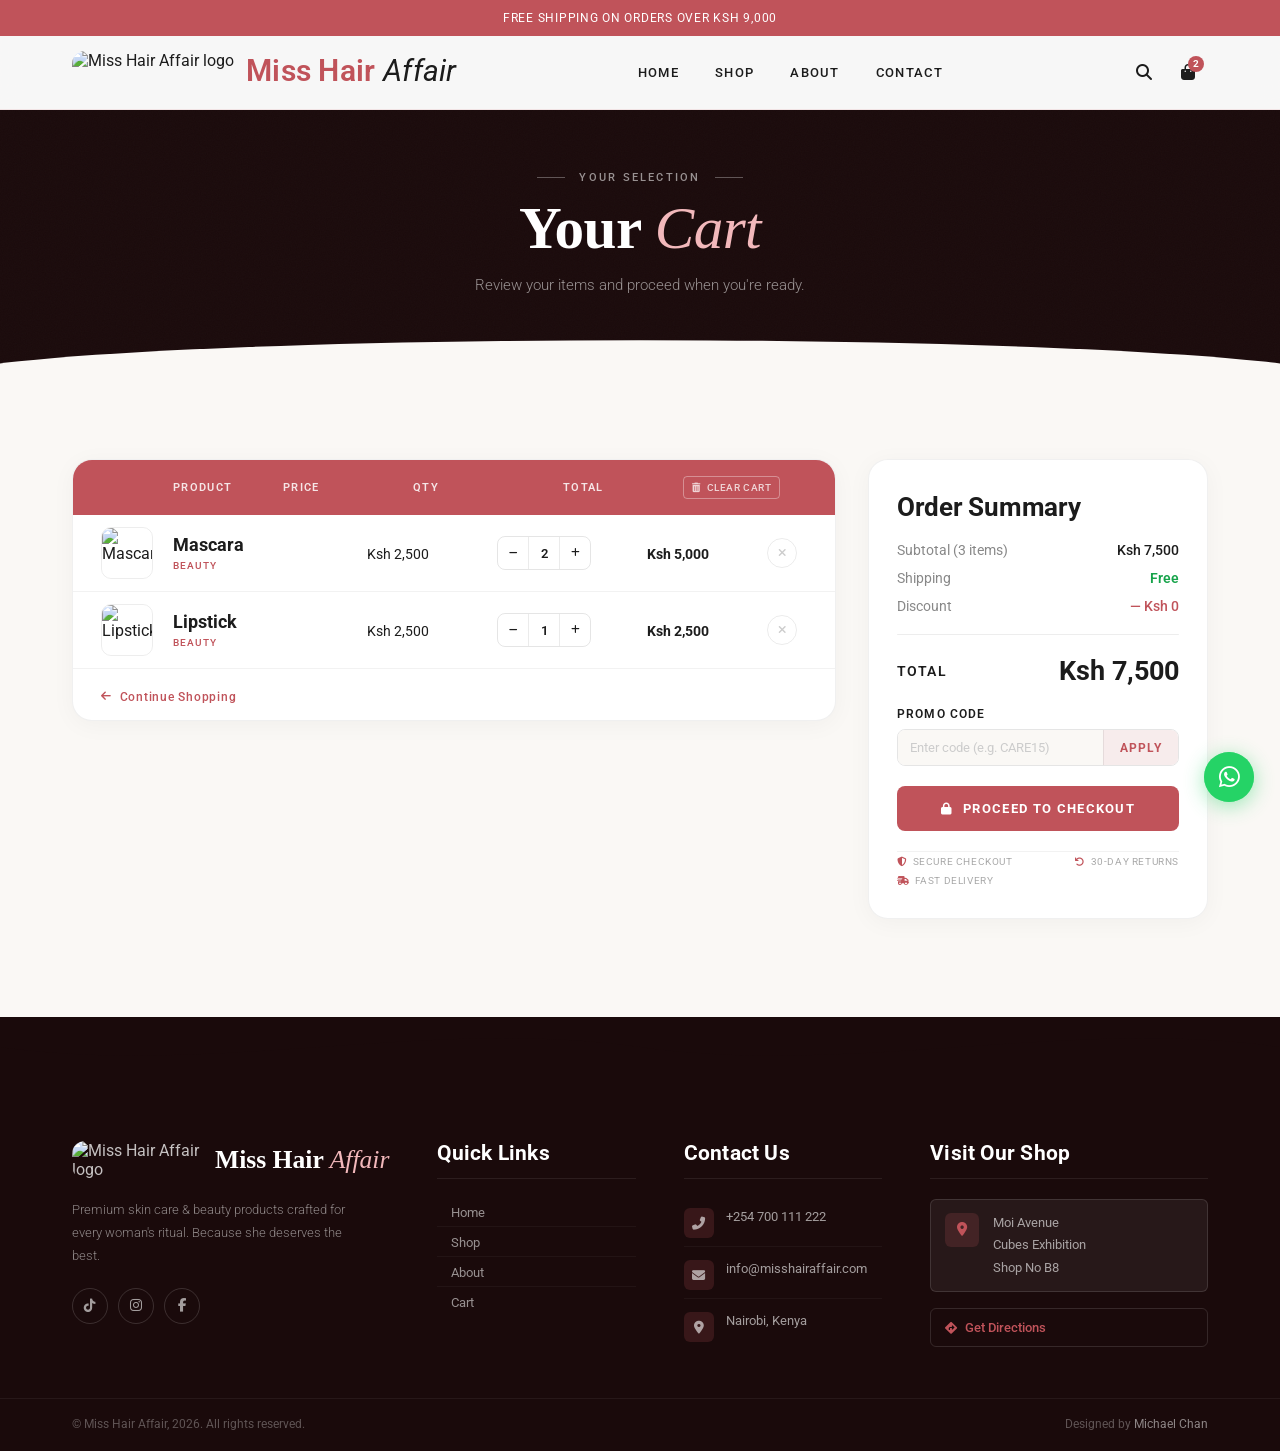
==== cart.html @ 87bad4d5 "Add files via upload" ====
<!DOCTYPE html>
<html lang = "en">
	<head>
		<title> Miss Hair Affair </title>

		<meta charset = "UTF-8" />
		<meta name = "author" content = "Michael Chan" /> <!--date of creation; Mon, May 18, 2026-->
		<meta name = "viewport" content = "width=device-width,initial-scale=1,shrink-to-fit=no" />

		<!--browser icon-->
		<link	rel = "icon" 
				href = 'data:image/svg+xml,<svg xmlns="http://www.w3.org/2000/svg" viewBox="0 0 100 100"><text y=".9em" font-size="90">👸</text></svg>' />

		<!--custom css-->
		<link rel = "stylesheet" href = "css/style.css" />

		<!--font awesome link-->
        <link rel = "stylesheet" href = "https://cdnjs.cloudflare.com/ajax/libs/font-awesome/6.7.2/css/all.min.css" />

		<!--google font, Roboto-->
		<link rel = "preconnect" href = "https://fonts.googleapis.com" />
		<link rel = "preconnect" href = "https://fonts.gstatic.com" crossorigin />
		<link href = "https://fonts.googleapis.com/css2?family=Roboto:ital,wght@0,100..900;1,100..900&display=swap" rel = "stylesheet" />
	</head>

	<body>

		<!--header-->
    	<section class = "header" id = "site-header">
    		<!--announcement bar-->
      		<div class = "header-announcement">
        		<p> Free shipping on orders over Ksh 9,000 </p>
      		</div>
      		

      		<div class = "container">
        		<header class = "header-inner">

        			<!--logo-->
		          	<a href = "index.html" class = "logo" aria-label = "Miss Hair Affair — Home">
		            	<img src = "images/logo.jpg" alt = "Miss Hair Affair logo" class = "logo-img" />
		            	<span class = "logo-wordmark"> Miss Hair <em> Affair </em> </span>
		          	</a>
		          	<!--logo end-->

		          	<!--primary nav-->
		          	<nav class = "nav" id = "main-nav" aria-label = "Main navigation">
		          		<button class = "nav-close" id = "nav-close" aria-label = "Close menu">
							<i class = "fas fa-times"></i>
						</button>

		            	<a href = "index.html" class = "nav-link"> Home </a>
		            	<a href = "shop.html" class = "nav-link"> Shop </a>
		            	<a href = "about.html" class = "nav-link"> About </a>
		            	<a href = "contact.html" class = "nav-link"> Contact </a>
		          	</nav>
		          	<!--primary nav end-->

		          	<!--actions-->
		          	<div class = "header-actions">
		            	<!--search toggle-->
		            	<button	class = "icon-btn search-toggle" 
		            			id = "search-toggle" 
		            			aria-label = "Open search" 
		            			aria-expanded = "false">
		              			<i class = "fas fa-search" id = "search-icon"></i>
		            	</button>

		            	<!--cart count-->
			            <a 	href = "cart.html" 
			            	class = "icon-btn cart-btn" 
			            	aria-label = "Shopping cart, 2 items">
			              	<i class = "fas fa-shopping-bag"></i>
			              	<span class = "cart-badge" aria-hidden = "true"> 2 </span>
			            </a>

			            <!--hamburger (mobile)-->
			            <button		class = "hamburger" 
			            			id = "hamburger" 
			            			aria-label = "Open menu" 
			            			aria-expanded = "false" 
			            			aria-controls = "main-nav">
			              		<span class = "hamburger-bar"></span>
			              		<span class = "hamburger-bar"></span>
			              		<span class = "hamburger-bar"></span>
			            </button>
		          	</div>
		          	<!--actions end-->

        		</header>
        	</div>

        	<!--search bar — slides down under the header bar-->
	      	<div class = "search-bar" id = "search-bar" aria-hidden = "true">
	        	<div class = "container">
	          		<div class = "search-bar--inner">
	            		<i class = "fas fa-search search-bar--icon"></i>
	            		
	            		<input	type = "search"
	              				id = "search-input"
	              				class = "search-bar--input"
	              				placeholder = "Search for products . . ."
	              				autocomplete = "off"
	              				aria-label = "Search products" />
	            		
	            		<button class = "search-bar--close" id = "search-close" aria-label = "Close search">
	              			<i class = "fas fa-times"></i>
	            		</button>
	          		</div>
	        	</div>
	      	</div>

      	</section>
      	<!--header end-->

      	<!--overlay for mobile nav-->
    	<div class = "nav-overlay" id = "nav-overlay" aria-hidden = "true"></div>

    	<!--cart-->
		<section class = "cart" aria-label = "Shopping cart">

			<!--hero band (mirrors contact and about pages)-->
		  	<div class = "cart-hero">
			    <div class = "cart-hero-bg" aria-hidden = "true"></div>
			    
			    <div class = "container">
			      	<div class = "cart-hero-inner">
			        	<p class = "cart-hero-eyebrow">
			          		<span class = "cart-hero-dash"></span>
			          		Your Selection
			          		<span class = "cart-hero-dash"></span>
			        	</p>
			        	<h1 class = "cart-hero-headline"> Your <em> Cart </em> </h1>
			        	<p class = "cart-hero-sub"> Review your items and proceed when you're ready. </p>
			      	</div>
			    </div>
		  	</div>

		  	<!--main-->
		  	<div class = "container">
			    <div class = "cart-inner">

			    	<!--cart table-->
			      	<div class = "cart-table-wrap">

				        <!--table header row-->
				        <div class = "cart-table-head" role = "row" aria-label = "Cart column headers">
				          	<span class = "cart-col cart-col--img" aria-hidden = "true"></span>
				          	<span class = "cart-col cart-col--item"> Product </span>
				          	<span class = "cart-col cart-col--price"> Price </span>
				          	<span class = "cart-col cart-col--qty"> Qty </span>
				          	<span class = "cart-col cart-col--total"> Total </span>
				          	<span class = "cart-col cart-col--action">
				            	<button class = "cart-clear-btn" aria-label = "Clear entire cart">
				              		<i class = "fas fa-trash-alt"></i>
				              		Clear Cart
				            	</button>
				          	</span>
				        </div>

			        	<!--cart items-->
			        	<ul class = "cart-list" aria-label = "Cart items">

				          	<!--Item 1-->
				          	<li class = "cart-item" role = "row">
					            <div class = "cart-col cart-col--img">
					              	<div class = "cart-item-img-wrap">
					                	<img src = "images/beauty/mascara.jpg" alt = "Mascara" class = "cart-item-img" />
					              	</div>
					            </div>

					            <div class = "cart-col cart-col--item">
					              	<span class = "cart-item-name"> Mascara </span>
					              	<span class = "cart-item-cat"> Beauty </span>
					            </div>

				            	<div class = "cart-col cart-col--price" data-label = "Price">
				              		<span> Ksh 2,500 </span>
				            	</div>
				            
					            <div class = "cart-col cart-col--qty" data-label = "Qty">
					              	<div class = "cart-qty-control" aria-label = "Quantity for Mascara">
					                	<button class = "cart-qty-btn" aria-label = "Decrease quantity">
					                  		<i class = "fas fa-minus"></i>
					                	</button>

					                	<input	type = "number"
					                  			class = "cart-qty-input"
					                  			value = "2"
					                  			min = "1"
					                  			aria-label = "Quantity"
					                  			readonly />

					                	<button class = "cart-qty-btn" aria-label = "Increase quantity">
					                  		<i class = "fas fa-plus"></i>
					                	</button>
					              	</div>
					            </div>

					            <div class = "cart-col cart-col--total" data-label = "Total">
					              	<strong> Ksh 5,000 </strong>
					            </div>
				            
					            <div class = "cart-col cart-col--action">
					              	<button class = "cart-remove-btn" aria-label ="Remove Mascara from cart">
					                	<i class = "fas fa-times"></i>
					              	</button>
					            </div>
				          	</li>

				          	<!--Item 2-->
				          	<li class = "cart-item" role = "row">
					            <div class = "cart-col cart-col--img">
					              	<div class = "cart-item-img-wrap">
					                	<img src = "images/beauty/lipstick.png" alt = "Lipstick" class = "cart-item-img" />
					              	</div>
					            </div>

					            <div class = "cart-col cart-col--item">
					              	<span class = "cart-item-name"> Lipstick </span>
					              	<span class = "cart-item-cat"> Beauty </span>
					            </div>

					            <div class = "cart-col cart-col--price" data-label = "Price">
					              	<span> Ksh 2,500 </span>
					            </div>

					            <div class = "cart-col cart-col--qty" data-label = "Qty">
					              	<div class = "cart-qty-control" aria-label = "Quantity for Lipstick">
					                	<button class = "cart-qty-btn" aria-label = "Decrease quantity">
					                  		<i class = "fas fa-minus"></i>
					                	</button>
					                
					                	<input	type = "number"
					                  			class = "cart-qty-input"
					                  			value = "1"
					                  			min = "1"
					                  			aria-label = "Quantity"
					                  			readonly />

						                <button class = "cart-qty-btn" aria-label = "Increase quantity">
						                  	<i class = "fas fa-plus"></i>
						                </button>
					              	</div>
					            </div>

					            <div class = "cart-col cart-col--total" data-label = "Total">
					              	<strong> Ksh 2,500 </strong>
					            </div>

					            <div class = "cart-col cart-col--action">
					              	<button class = "cart-remove-btn" aria-label = "Remove Lipstick from cart">
					                	<i class = "fas fa-times"></i>
					              	</button>
					            </div>
				          	</li>

			        	</ul>

				        <!--continue shopping-->
				        <div class = "cart-continue">
				          	<a href = "shop.html" class = "cart-continue-link">
				            	<i class = "fas fa-arrow-left"></i>
				            	Continue Shopping
				          	</a>
				        </div>

			      	</div>
			      	<!--cart table end-->

			      	<!--order summary-->
			      	<aside class = "cart-summary" aria-label = "Order summary">

				        <h2 class = "cart-summary-title"> Order Summary </h2>

				        <div class = "cart-summary-rows">
				          	<div class = "cart-summary-row">
				            	<span> Subtotal (3 items) </span>
				            	<span> Ksh 7,500 </span>
				          	</div>
				          
				          	<div class = "cart-summary-row">
				            	<span> Shipping </span>
				            	<span class = "cart-summary-free"> Free </span>
				          	</div>
				          
				          	<div class = "cart-summary-row">
				            	<span> Discount </span>
				            	<span class = "cart-summary-discount"> — Ksh 0 </span>
				          	</div>
				        </div>

				        <div class = "cart-summary-divider" aria-hidden = "true"></div>

				        <div class = "cart-summary-total">
				          	<span> Total </span>
				          	<strong> Ksh 7,500 </strong>
				        </div>

				        <!--promo code-->
				        <div class = "cart-promo">
				          	<label for = "promo-code" class = "cart-promo-label"> Promo Code </label>
				          	<div class = "cart-promo-input-wrap">
					            <input	type = "text"
					              		id = "promo-code"
					              		class = "cart-promo-input"
					              		placeholder = "Enter code (e.g. CARE15)" />
					            <button class = "cart-promo-btn" aria-label = "Apply promo code"> Apply </button>
				          	</div>
				        </div>

				        <a href = "checkout.html" class = "cart-checkout-btn">
				          	<i class = "fas fa-lock"></i>
				          	Proceed to Checkout
				        </a>

				        <!--trust signals-->
				        <div class = "cart-trust">
				          	<span> <i class = "fas fa-shield-alt"></i> Secure Checkout </span>
				          	<span> <i class = "fas fa-undo"></i> 30-Day Returns </span>
				          	<span> <i class = "fas fa-shipping-fast"></i> Fast Delivery </span>
				        </div>

			      	</aside>
			      	<!--order summary end-->

			    </div>
			</div>
			<!--main end-->

		</section>
		<!--cart end-->

    	<!--footer-->
		<footer class = "footer" aria-label = "Site footer">

			<!--top wave divider-->
		  	<div class = "footer-wave" aria-hidden = "true">
		    	<svg 	viewBox = "0 0 1440 60" 
		    			preserveAspectRatio = "none" 
		    			xmlns = "http://www.w3.org/2000/svg">
		      		<path d = "M0,30 C240,60 480,0 720,30 C960,60 1200,0 1440,30 L1440,60 L0,60 Z" fill = "#1a0a0b" />
		    	</svg>
		  	</div>

		  	<!--footer main-->
		  	<div class = "footer-main">
		    	<div class = "container">
		      		<div class = "footer-grid">

		      			<!--column 1: brand-->
				        <div class = "footer-col footer-col--brand">
				          	<a href = "index.html" class = "footer-logo" aria-label = "Miss Hair Affair — Home">
				            	<img src = "images/logo.jpg" alt = "Miss Hair Affair logo" class = "footer-logo-img" />
				            	<span class = "footer-logo-wordmark"> Miss Hair <em> Affair </em> </span>
				          	</a>

				          	<p class = "footer-brand-desc">
				            	Premium skin care &amp; beauty products crafted for every woman's ritual. Because she deserves the best.
				          	</p>

				          	<!--social icons-->
				          	<div class = "footer-socials" aria-label = "Social media links">
				            	<a href = "" class = "footer-social-btn" aria-label = "TikTok">
				              		<i class = "fab fa-tiktok"></i>
				            	</a>
				            	<a href = "" class = "footer-social-btn" aria-label = "Instagram">
				              		<i class = "fab fa-instagram"></i>
				            	</a>
				            	<a href = "" class = "footer-social-btn" aria-label = "Facebook">
				              		<i class = "fab fa-facebook-f"></i>
				            	</a>
				          	</div>
				        </div>

				        <!--column 2: quick links-->
				        <div class = "footer-col">
				          	<h3 class = "footer-col-title"> Quick Links </h3>
				          
				          	<nav class = "footer-links" aria-label = "Footer navigation">
					            <a href = "index.html" class = "footer-link">
					              	<i class = "fas fa-chevron-right"></i> Home
					            </a>
					            <a href = "shop.html" class = "footer-link">
					              	<i class = "fas fa-chevron-right"></i> Shop
					            </a>
					            <a href = "about.html" class = "footer-link">
					              	<i class = "fas fa-chevron-right"></i> About
					            </a>
					            <a href = "cart.html" class = "footer-link">
					              	<i class = "fas fa-chevron-right"></i> Cart
					            </a>
				          	</nav>
				        </div>

				        <!--column 3: contact-->
				        <div class = "footer-col">
				          	<h3 class = "footer-col-title"> Contact Us </h3>
				          
				          	<ul class = "footer-contact" aria-label = "Contact details">
				            	<li class = "footer-contact-item">
				              		<span class = "footer-contact-icon" aria-hidden = "true">
				                		<i class = "fas fa-phone-alt"></i>
				              		</span>
				              		<a href = "tel:+254700111222"> +254 700 111 222 </a>
				            	</li>

				            	<li class = "footer-contact-item">
				              		<span class = "footer-contact-icon" aria-hidden = "true">
				                		<i class = "fas fa-envelope"></i>
				              		</span>
				              		<a href = "mailto:info@misshairaffair.com"> info@misshairaffair.com </a>
				            	</li>

				            	<li class = "footer-contact-item">
				              		<span class = "footer-contact-icon" aria-hidden = "true">
				                		<i class = "fas fa-map-marker-alt"></i>
				              		</span>
				              		<span> Nairobi, Kenya </span>
				            	</li>
				          	</ul>
				        </div>

				        <!--column 4: visit our shop-->
						<div class = "footer-col">
						  	<h3 class = "footer-col-title"> Visit Our Shop </h3>

						  	<div class = "footer-location">
						    	<span class = "footer-location-icon" aria-hidden = "true">
						      		<i class = "fas fa-map-marker-alt"></i>
						    	</span>

						    	<address class = "footer-location-address">
						      		Moi Avenue<br />
						      		Cubes Exhibition<br />
						      		Shop No B8
						    	</address>
						  	</div>

						  	<a	href = "https://maps.google.com/?q=Cubes+Exhibition+Moi+Avenue+Nairobi"
						    	class = "footer-location-link"
						    	target = "_blank"
						    	rel = "noopener noreferrer">
						    	<i class = "fas fa-directions"></i> Get Directions
						  	</a>
						</div>

		      		</div>
		      	</div>
		    </div>
		    <!--footer main end-->

		    <!--bottom bar-->
		  	<div class = "footer-bottom">
			    <div class = "container">
			      	<div class = "footer-bottom-inner">
			        	<p class = "footer-copy">
			          		&copy; Miss Hair Affair, <span id = "year"></span>. All rights reserved.
			        	</p>
			        	
			        	<p class = "footer-designer">
			          		Designed by <a href = ""> Michael Chan </a>
			        	</p>
			      	</div>
			    </div>
		  	</div>

		</footer>
		<!--footer end-->

		<!--whatsapp chat-->
		<a	href = "https://wa.me/254700111222"
			class = "whatsapp-btn"
			id = "whatsappBtn"
			target = "_blank"
			rel = "noopener noreferrer"
			aria-label = "Chat with us on WhatsApp"
			title = "Chat on WhatsApp">
			<i class = "fab fa-whatsapp"></i>
		</a>

		<!--back to top-->
		<button class = "back-to-top" id = "backToTop" aria-label = "Back to top" title = "Back to top">
		  	<i class = "fas fa-chevron-up"></i>
		  	<svg 	class = "back-to-top-ring" 
		  			viewBox = "0 0 44 44" 
		  			aria-hidden="true">
		    		<circle cx = "22" cy = "22" r = "20" />
		  	</svg>
		</button>

		<!--javascript-->
		<script src = "js/script.js"></script>
		<!--javascript end-->

	</body>
</html>
---- css/style.css ----
/*

Theme: Miss Hair Affair;
Author: Michael Chan;
Date of Creation: Mon, May 18, 2026;

*/

/* all pages */

:root
{
	/* brand colors */
    --clr-rose:        #C0535A;      /* primary accent */
	--clr-rose-deep:   #8B2E34;      /* hover / dark variant */
	--clr-rose-blush:  #F7ECEC;      /* soft tint */
	--clr-cream:       #FAF8F5;      /* page background */
	--clr-dark:        #1C1C1C;      /* primary text */
	--clr-mid:         #6B6B6B;      /* secondary text */
	--clr-white:       #FFFFFF;

	/* header */
	--header-announcement-h: 36px;
	--header-bar-h:           72px;
	--header-total-h:         calc(var(--header-announcement-h) + var(--header-bar-h));

	/* layout */
	--container-max:   1200px;
	--radius:          6px;

	/* typography */
	--font-body:    "Roboto", system-ui, sans-serif;

	/* transitions */
	--ease: cubic-bezier(.4, 0, .2, 1);
}

*, *::before, *::after 
{
  	margin: 0;
  	padding: 0;
  	box-sizing: border-box;
}

html 
{
	scroll-behavior: smooth;
  	font-size: 16px;
}

body 
{
  	font-family: var(--font-body);
  	background: var(--clr-cream);
  	color: var(--clr-dark);
  	-webkit-font-smoothing: antialiased;
  	min-height: 100vh;
}

body.no-scroll 
{ 
	overflow: hidden; 
}

a 
{ 
	text-decoration: none; 
	color: inherit; 
}

button 
{ 
	background: none; 
	border: none; 
	cursor: pointer; 
}

img 
{ 
	display: block; 
	max-width: 100%; 
}

.container 
{
  	max-width: var(--container-max);
  	margin: 0 auto;
  	padding: 0 32px;
  	width: 100%;
}

p
{
    max-width: 1000px;
    text-align: left;
    margin: 10px auto;
    line-height: 1.7;
}

/* all pages end */

/* announcement bar */

.header-announcement 
{
  	background: var(--clr-rose);
  	color: var(--clr-white);
  	height: var(--header-announcement-h);
  	display: flex;
  	align-items: center;
  	justify-content: center;
  	overflow: hidden;
  	transition: height .35s var(--ease), opacity .35s var(--ease);
}

.header-announcement p 
{
  	font-family: var(--font-body);
  	font-size: .78rem;
  	font-weight: 400;
  	letter-spacing: .06em;
  	text-transform: uppercase;
  	text-align: center;
  	margin: 0;
  	max-width: 100%;
  	line-height: 1;
}

.header-announcement strong 
{
  	font-weight: 600;
  	letter-spacing: .08em;
}

/* announcement bar end */

/* header */

.header 
{
  	position: fixed;
  	top: 0;
  	left: 0;
  	width: 100%;
  	z-index: 100;
  	background: rgba(255, 255, 255, .97);
  	backdrop-filter: blur(12px);
  	-webkit-backdrop-filter: blur(12px);
  	border-bottom: 1px solid rgba(192, 83, 90, .12);
  	transition: box-shadow .35s var(--ease), background .35s var(--ease);
}

/* scrolled state — shrink announcement bar, deepen shadow */
.header--scrolled .header-announcement 
{
  	height: 0;
  	opacity: 0;
  	pointer-events: none;
}

.header--scrolled 
{
  	box-shadow: 0 4px 32px rgba(0, 0, 0, .08);
  	background: rgba(255, 255, 255, .98);
}

/* header inner */
.header-inner 
{
  	display: flex;
  	align-items: center;
  	justify-content: space-between;
  	height: var(--header-bar-h);
  	gap: 24px;
}

/* logo */
.logo 
{
  	display: flex;
  	align-items: center;
  	gap: 12px;
  	flex-shrink: 0;
  	transition: opacity .2s;
}

.logo:hover 
{ 
	opacity: .82; 
}

.logo-img 
{
  	height: 42px;
  	width: auto;
  	object-fit: contain;
  	border-radius: 13px;
}

.logo-wordmark 
{
  	font-size: 1.85rem;
  	font-weight: 600;
  	color: var(--clr-rose);
  	letter-spacing: .01em;
  	line-height: 1;
  	white-space: nowrap;
}

.logo-wordmark em 
{
  	font-style: italic;
  	font-weight: 400;
  	color: var(--clr-dark);
}

/* primary nav */
.nav 
{
  	display: flex;
  	align-items: center;
  	gap: 8px;
}

.nav-link 
{
  	font-family: var(--font-body);
  	font-size: .82rem;
  	font-weight: 500;
  	letter-spacing: .1em;
  	text-transform: uppercase;
  	color: var(--clr-dark);
  	padding: 6px 14px;
  	border-radius: var(--radius);
  	position: relative;
  	transition: color .2s var(--ease), background .2s var(--ease);
}

/* animated underline */
.nav-link::after 
{
  	content: "";
  	position: absolute;
  	bottom: 2px;
  	left: 14px;
  	right: 14px;
  	height: 1.5px;
  	background: var(--clr-rose);
  	transform: scaleX(0);
  	transform-origin: left;
  	transition: transform .25s var(--ease);
}

.nav-link:hover 
{
  	color: var(--clr-rose);
}

.nav-link:hover::after 
{
  	transform: scaleX(1);
}

.nav-close
{
    display: none;
}

.nav-link.is-active 
{
    color: var(--clr-rose);
}

.nav-link.is-active::after 
{
    transform: scaleX(1);
}

/* header actions (icons) */
.header-actions 
{
  	display: flex;
  	align-items: center;
  	gap: 4px;
  	flex-shrink: 0;
}

.icon-btn 
{
  	width: 40px;
  	height: 40px;
  	display: flex;
  	align-items: center;
  	justify-content: center;
  	border-radius: 50%;
  	color: var(--clr-dark);
  	font-size: 1rem;
  	transition: background .2s var(--ease), color .2s var(--ease), transform .15s var(--ease);
  	position: relative;
}

.icon-btn:hover 
{
  	background: var(--clr-rose-blush);
  	color: var(--clr-rose);
  	transform: translateY(-1px);
}

/* cart badge */
.cart-badge 
{
  	position: absolute;
  	top: 4px;
  	right: 4px;
  	background: var(--clr-rose);
  	color: var(--clr-white);
  	font-size: .6rem;
  	font-weight: 700;
  	line-height: 1;
  	min-width: 16px;
  	height: 16px;
  	border-radius: 8px;
  	display: flex;
  	align-items: center;
  	justify-content: center;
  	padding: 0 4px;
  	pointer-events: none;
  	animation: badgePop .3s var(--ease) both;
}

@keyframes badgePop 
{
  	0%   
  	{ 
  		transform: scale(0); 
  	}

  	70%  
  	{ 
  		transform: scale(1.15); 
  	}

  	100% 
  	{ 
  		transform: scale(1); 
  	}
}

/* hamburger (mobile only - hidden on desktop) */
.hamburger 
{
  	display: none;
  	flex-direction: column;
  	justify-content: center;
  	align-items: center;
  	width: 40px;
  	height: 40px;
  	gap: 5px;
  	border-radius: 50%;
  	transition: background .2s;
}

.hamburger:hover 
{ 
	background: var(--clr-rose-blush); 
}

.hamburger-bar 
{
  	display: block;
  	width: 22px;
  	height: 2px;
  	background: var(--clr-dark);
  	border-radius: 2px;
  	transition: transform .3s var(--ease), opacity .2s, width .3s var(--ease);
  	transform-origin: center;
}

/* animated "X" state */
.hamburger.is-open .hamburger-bar:nth-child(1) 
{
  	transform: translateY(7px) rotate(45deg);
}

.hamburger.is-open .hamburger-bar:nth-child(2) 
{
  	opacity: 0;
  	width: 0;
}

.hamburger.is-open .hamburger-bar:nth-child(3) 
{
  	transform: translateY(-7px) rotate(-45deg);
}

/* search bar (slides down from header) */
.search-bar 
{
  	overflow: hidden;
  	max-height: 0;
  	opacity: 0;
  	border-top: 1px solid transparent;
  	transition: max-height .35s var(--ease), opacity .3s var(--ease), border-color .3s;
  	background: var(--clr-white);
}

.search-bar--open 
{
  	max-height: 72px;
  	opacity: 1;
  	border-top-color: rgba(192, 83, 90, .12);
}

.search-bar--inner 
{
  	display: flex;
  	align-items: center;
  	gap: 12px;
  	height: 60px;
}

.search-bar--icon 
{
  	color: var(--clr-mid);
  	font-size: .9rem;
  	flex-shrink: 0;
}

.search-bar--input 
{
  	flex: 1;
  	border: none;
  	outline: none;
  	background: transparent;
  	font-family: var(--font-body);
  	font-size: 1rem;
  	color: var(--clr-dark);
  	caret-color: var(--clr-rose);
}

.search-bar--input::placeholder 
{ 
	color: #b0b0b0; 
}

/* remove default browser search cancel button */
.search-bar--input::-webkit-search-cancel-button 
{ 
	display: none; 
}

.search-bar--close 
{
  	width: 32px;
  	height: 32px;
  	border-radius: 50%;
  	display: flex;
  	align-items: center;
  	justify-content: center;
  	color: var(--clr-mid);
  	font-size: .85rem;
  	flex-shrink: 0;
  	transition: background .2s, color .2s;
}

.search-bar--close:hover 
{
  	background: var(--clr-rose-blush);
  	color: var(--clr-rose);
}

/* mobile overlay */
.nav-overlay 
{
  	display: none;
  	position: fixed;
  	inset: 0;
  	background: rgba(28, 28, 28, .45);
  	backdrop-filter: blur(2px);
  	z-index: 99;
  	opacity: 0;
  	transition: opacity .3s var(--ease);
}

.nav-overlay.is-visible 
{
  	opacity: 1;
  	pointer-events: auto;
}

/* header end */

/* header responsive */

@media (max-width: 768px) 
{
  	.container 
  	{ 
  		padding: 0 20px; 
  	}

  	/* announcement */
  	.header-announcement p 
  	{ 
  		font-size: .72rem; 
  	}

  	/* show hamburger */
  	.hamburger 
  	{ 
  		display: flex; 
  	}

  	/* overlay: switch from display:none to block so opacity transition works */
  	.nav-overlay 
  	{
    	display: block;
    	pointer-events: none;   /* non-interactive until .is-visible */
  	}

  	.nav-overlay.is-visible 
  	{ 
  		pointer-events: auto; 
  	}

  	/* nav becomes a slide-in drawer */
  	.nav 
	{
	    position: fixed;
	    top: 0;
	    right: 0;
	    height: 50vh;                       
	    width: min(340px, 85vw);             
	    background: var(--clr-white);
	    flex-direction: column;
	    align-items: flex-start;
	    justify-content: flex-start;
	    padding: 24px 32px 32px;
	    gap: 4px;
	    z-index: 100;
	    box-shadow: -8px 0 40px rgba(0,0,0,.12);
	    transform: translateX(110%);
	    transition: transform .4s var(--ease);
	    border-radius: 0;                    
	}

  	.nav--open 
  	{
    	transform: translateX(0);
  	}

  	/* close × at top-right of nav drawer */
    .nav-close
    {
        display: flex;
        align-items: center;
        justify-content: center;
        align-self: flex-end;
        width: 36px;
        height: 36px;
        border: none;
        background: transparent;
        color: var(--clr-rose);
        font-size: 1.3rem;
        cursor: pointer;
        margin-bottom: 8px;
        border-radius: 50%;
        transition: background .2s;
    }

    .nav-close:hover
    {
        background: rgba(192, 83, 90, .08);
    }

  	.nav-link 
  	{
    	font-size: .9rem;
    	padding: 12px 0;
    	width: 100%;
    	border-bottom: 1px solid rgba(192, 83, 90, .1);
    	border-radius: 0;
    	letter-spacing: .08em;
    	transition: color .2s, padding-left .2s var(--ease);
  	}
  
  	.nav-link::after 
  	{ 	
  		display: none; 
  	}
  
  	.nav-link:hover 
  	{
    	color: var(--clr-rose);
    	background: transparent;
    	padding-left: 8px;
  	}

  	/* logo */
  	.logo-wordmark 
  	{ 
  		font-size: 1.6rem; 
  	}
  	
  	.logo-img 
  	{ 
  		height: 36px; 
  	}
}

@media (max-width: 480px) 
{
  	:root 
  	{
    	--header-announcement-h: 30px;
    	--header-bar-h: 62px;
  	}

  	.container 
  	{ 
  		padding: 0 16px; 
  	}

  	.header-announcement p 
  	{
    	font-size: .65rem;
    	letter-spacing: .04em;
  	}

  	.logo-wordmark 
  	{ 
  		font-size: 1.4rem; 
  	}
  	
  	.logo-img 
  	{ 
  		height: 30px; 
  	}
  	
  	.logo 
  	{ 
  		gap: 8px; 
  	}

  	/* hide search icon only (not cart or hamburger) */
  	.search-toggle 
  	{
    	display: none;
  	}

  	.header-actions 
  	{ 
  		gap: 2px; 
  	}

  	/* full-width drawer on small screens */
  	.nav 
	{
	    width: 80vw;
	    padding: 24px 24px 32px;           
	    border-left: none;
	    border-radius: 0;
	}

  	.nav-link 
  	{ 
  		font-size: .85rem; 
  		padding: 14px 0; 
  	}
}

/* header responsive end */

/* banner */

.banner 
{
  	position: relative;
  	min-height: 100vh;
  	display: flex;
  	align-items: center;
  	
  	/* push content below the fixed header */
  	padding-top: var(--header-total-h, 108px);
  	overflow: hidden;
  	background: #1a0e0f; /* deep fallback while image loads */
}

/* background layers */
.banner-bg 
{
  	position: absolute;
  	inset: 0;
  	z-index: 0;
}

/* photo layer */
.banner-bg-image 
{
  	position: absolute;
  	inset: 0;
  	background-size: cover;
  	background-position: center 30%;
  	background-repeat: no-repeat;
  	
  	/* subtle ken burns drift */
  	animation: bannerDrift 18s ease-in-out infinite alternate;
}

@keyframes bannerDrift 
{
  	from 
  	{ 
  		transform: scale(1);     
  		background-position: center 30%; 
  	}

  	to   
  	{ 
  		transform: scale(1.04); 
  		background-position: center 36%; 
  	}
}

/* gradient overlay: dark on left for text legibility, fades right */
.banner-bg-overlay 
{
  	position: absolute;
  	inset: 0;
  	background:
	    linear-gradient(
      	105deg,
      	rgba(20, 8, 9, .82)  0%,
      	rgba(20, 8, 9, .65)  38%,
      	rgba(20, 8, 9, .18)  65%,
      	rgba(20, 8, 9, .04) 100%
    	);
}

/* grain texture for depth */
.banner-bg-grain 
{
  	position: absolute;
  	inset: 0;
  	background-image: url("data:image/svg+xml,%3Csvg viewBox='0 0 200 200' xmlns='http://www.w3.org/2000/svg'%3E%3Cfilter id='n'%3E%3CfeTurbulence type='fractalNoise' baseFrequency='0.75' numOctaves='4' stitchTiles='stitch'/%3E%3C/filter%3E%3Crect width='100%25' height='100%25' filter='url(%23n)' opacity='0.04'/%3E%3C/svg%3E");
  	background-size: 180px;
  	opacity: .5;
  	pointer-events: none;
}

/* inner layout - two columns */
.banner-inner 
{
  	position: relative;
  	z-index: 2;
  	display: grid;
  	grid-template-columns: 1fr 1fr;
  	align-items: center;
  	gap: 48px;
  	padding: 80px 0 100px;
  	width: 100%;
}

/* left column - text content */
.banner-content 
{
  	display: flex;
  	flex-direction: column;
  	gap: 28px;
  	
  	/* entrance animation */
  	animation: fadeUp .9s var(--ease, cubic-bezier(.4,0,.2,1)) both;
}

@keyframes fadeUp 
{
  	from 
  	{ 
  		opacity: 0; 
  		transform: translateY(28px); 
  	}

  	to   
  	{ 
  		opacity: 1; 
  		transform: translateY(0); 
  	}
}

/* eyebrow */
.banner-eyebrow 
{
  	display: flex;
  	align-items: center;
  	gap: 14px;
  	font-family: var(--font-body, "DM Sans", sans-serif);
  	font-size: .72rem;
  	font-weight: 500;
  	letter-spacing: .18em;
  	text-transform: uppercase;
  	color: rgba(255, 255, 255, .7);
  	animation: fadeUp .9s .15s var(--ease) both;
  	margin: 0;
  	max-width: none;
  	text-align: left;
  	line-height: 1;
}

.banner-eyebrow-line 
{
  	display: block;
  	width: 36px;
  	height: 1px;
  	background: var(--clr-rose, #C0535A);
  	flex-shrink: 0;
}

/* headline */
.banner-headline 
{
  	font-family: var(--font-display, "Cormorant Garamond", serif);
  	font-size: clamp(3rem, 6vw, 5.5rem);
  	font-weight: 700;
  	line-height: 1.0;
  	color: var(--clr-white, #fff);
  	letter-spacing: -.01em;
  	display: flex;
  	flex-direction: column;
  	gap: 4px;
  	animation: fadeUp .9s .25s var(--ease) both;
}

.banner-headline-line 
{
  	display: block;
}

.banner-headline-accent 
{
  	font-style: italic;
  	font-weight: 400;
  	color: #f2b8bb; /* soft rose — readable against dark */
}

/* sub-copy */
.banner-sub 
{
  	font-family: var(--font-body, "Roboto", sans-serif);
  	font-size: 1.05rem;
  	font-weight: 300;
  	line-height: 1.7;
  	color: rgba(255, 255, 255, .72);
  	max-width: 420px;
  	margin: 0;
  	text-align: left;
  	animation: fadeUp .9s .35s var(--ease) both;
}

/* CTA buttons */
.banner-actions 
{
  	display: flex;
  	align-items: center;
  	gap: 16px;
  	flex-wrap: wrap;
  	animation: fadeUp .9s .45s var(--ease) both;
}

.btn 
{
  	display: inline-flex;
  	align-items: center;
  	gap: 10px;
  	font-family: var(--font-body, "Roboto", sans-serif);
  	font-size: .82rem;
  	font-weight: 600;
  	letter-spacing: .1em;
  	text-transform: uppercase;
  	text-decoration: none;
  	padding: 14px 28px;
  	border-radius: 4px;
  	border: 1.5px solid transparent;
  	transition: background .25s var(--ease), color .25s var(--ease),
              	border-color .25s var(--ease), transform .18s var(--ease),
              	box-shadow .25s var(--ease);
  	white-space: nowrap;
}

.btn--primary 
{
  	background: var(--clr-rose, #C0535A);
  	color: var(--clr-white, #fff);
  	border-color: var(--clr-rose, #C0535A);
}

.btn--primary:hover 
{
  	background: var(--clr-rose-deep, #8B2E34);
  	border-color: var(--clr-rose-deep, #8B2E34);
  	transform: translateY(-2px);
  	box-shadow: 0 8px 24px rgba(192, 83, 90, .35);
}

.btn--ghost 
{
  	background: transparent;
  	color: rgba(255, 255, 255, .85);
  	border-color: rgba(255, 255, 255, .35);
}

.btn--ghost:hover 
{
  	background: rgba(255, 255, 255, .08);
  	border-color: rgba(255, 255, 255, .7);
  	color: var(--clr-white, #fff);
  	transform: translateY(-2px);
}

.btn-icon 
{
  	font-size: .75rem;
  	transition: transform .2s var(--ease);
}

.btn--primary:hover .btn-icon 
{
  	transform: translateX(4px);
}

/* trust strip */
.banner-trust 
{
  	display: flex;
  	align-items: center;
  	gap: 24px;
  	flex-wrap: wrap;
  	animation: fadeUp .9s .55s var(--ease) both;
}

.banner-trust span 
{
  	display: flex;
  	align-items: center;
  	gap: 7px;
  	font-family: var(--font-body, "Roboto", sans-serif);
  	font-size: .72rem;
  	font-weight: 400;
  	letter-spacing: .08em;
  	text-transform: uppercase;
  	color: rgba(255, 255, 255, .5);
}

.banner-trust i 
{
  	color: var(--clr-rose, #C0535A);
  	font-size: .7rem;
}

/* right column - image card */
.banner-visual 
{
  	position: relative;
  	display: flex;
  	justify-content: center;
  	align-items: flex-end;
  	animation: fadeUp .9s .3s var(--ease) both;
}

.banner-image-card 
{
  	position: relative;
  	width: 100%;
  	max-width: 400px;
  	aspect-ratio: 3 / 4;
  	border-radius: 12px;
  	overflow: hidden;
  	box-shadow:
	    0 24px 64px rgba(0, 0, 0, .45),
    	0 0 0 1px rgba(255, 255, 255, .06);
}

.banner-image-card-img 
{
  	width: 100%;
  	height: 100%;
  	object-fit: cover;
  	object-position: center top;
  	display: block;
  	transition: transform .6s var(--ease);
}

.banner-image-card:hover .banner-image-card-img 
{
  	transform: scale(1.04);
}

/* tag overlay at bottom of card */
.banner-image-card-tag 
{
  	position: absolute;
  	bottom: 0;
  	left: 0;
  	right: 0;
  	padding: 32px 20px 20px;
  	background: linear-gradient(to top, rgba(20,8,9,.75) 0%, transparent 100%);
  	display: flex;
  	flex-direction: column;
  	gap: 2px;
}

.banner-tag-label 
{
  	font-family: var(--font-body, "Roboto", sans-serif);
  	font-size: .7rem;
  	font-weight: 600;
  	letter-spacing: .14em;
  	text-transform: uppercase;
  	color: var(--clr-white, #fff);
}

.banner-tag-sub 
{
  	font-family: var(--font-display, "Cormorant Garamond", serif);
  	font-size: 1rem;
  	font-style: italic;
  	color: rgba(255,255,255,.65);
}

/* banner end */

/* banner responsive */

@media (max-width: 768px) 
{
  	.banner 
  	{
    	align-items: flex-start;
  	}

  	.banner-inner 
  	{
    	grid-template-columns: 1fr;
    	gap: 0;
    	padding: 64px 0 80px;
  	}

  	/* hide right image card — bg image carries the visual weight */
  	.banner-visual 
  	{ 
  		display: none; 
  	}

  	/* wider text column */
  	.banner-sub 
  	{ 
  		max-width: 560px; 
  	}

  	.banner-headline 
  	{
    	font-size: clamp(2.6rem, 8vw, 4.2rem);
  	}

  	/* overlay heavier so text is readable on full-bleed bg */
  	.banner-bg-overlay 
  	{
    	background: linear-gradient(
      		160deg,
      		rgba(20, 8, 9, .80) 0%,
      		rgba(20, 8, 9, .55) 60%,
      		rgba(20, 8, 9, .30) 100%
    		);
  	}

  	.banner-trust 
  	{ 
  		gap: 16px; 
  	}
}

@media (max-width: 480px) 
{
  	.banner 
  	{
    	min-height: 100svh; /* use svh for mobile chrome bars */
  	}

  	.banner-inner 
  	{
    	padding: 48px 0 72px;
    	gap: 0;
  	}

  	.banner-content 
  	{ 
  		gap: 22px; 
  	}

  	.banner-eyebrow 
  	{ 
  		font-size: .65rem; 
  		letter-spacing: .14em; 
  	}

  	.banner-headline 
  	{
    	font-size: clamp(2.2rem, 11vw, 3rem);
    	gap: 2px;
  	}

  	.banner-sub 
  	{
    	font-size: .95rem;
    	max-width: 100%;
  	}

  	.banner-actions 
  	{
    	flex-direction: column;
    	align-items: flex-start;
    	gap: 12px;
  	}

  	.btn 
  	{
    	width: 100%;
    	justify-content: center;
    	padding: 14px 20px;
  	}

  	/* simplify trust strip: two items per row */
  	.banner-trust 
  	{
    	gap: 12px 20px;
  	}

  	.banner-trust span 
  	{ 
  		font-size: .65rem; 
  	}

  	/* overlay fully dense for legibility */
  	.banner-bg-overlay 
  	{
    	background: rgba(20, 8, 9, .72);
  	}
}

/* banner responsive end */

/* skin care */

#products 
{
 	scroll-margin-top: 40px; /* matches full header height */
}

.skin-care 
{
  	padding: 100px 0 110px;
  	background: var(--clr-cream, #FAF8F5);
  	position: relative;
  	overflow: hidden;
}

/* soft decorative blob — top right */
.skin-care::before 
{
  	content: "";
  	position: absolute;
  	top: -80px;
  	right: -100px;
  	width: 480px;
  	height: 480px;
  	background: radial-gradient(circle, rgba(192, 83, 90, .07) 0%, transparent 68%);
  	border-radius: 50%;
  	pointer-events: none;
}

/* section header */
.section-header 
{
  	text-align: center;
  	margin-bottom: 56px;
  	display: flex;
  	flex-direction: column;
  	align-items: center;
  	gap: 12px;
}

.section-eyebrow 
{
  	display: flex;
  	align-items: center;
  	gap: 12px;
  	font-family: var(--font-body, "Roboto", sans-serif);
  	font-size: .72rem;
  	font-weight: 500;
  	letter-spacing: .18em;
  	text-transform: uppercase;
  	color: var(--clr-rose, #C0535A);
  	margin: 0;
  	line-height: 1;
  	text-align: center;
}

.section-eyebrow-line 
{
  	display: block;
  	width: 32px;
  	height: 1px;
  	background: var(--clr-rose, #C0535A);
  	flex-shrink: 0;
}

.section-title 
{
  	font-family: var(--font-display, "Roboto", sans-serif);
  	font-size: clamp(1.5rem, 4vw, 2.5rem);
  	font-weight: 700;
  	color: var(--clr-dark, #1C1C1C);
  	letter-spacing: -.01em;
  	line-height: 1.1;
  	margin: 0;
  	border: none;       /* reset original underline border */
  	width: auto;
  	text-align: center;
}

.section-sub 
{
  	font-family: var(--font-body, "Roboto", sans-serif);
  	font-size: .95rem;
  	font-weight: 400;
  	color: #888;
  	max-width: 460px;
  	margin: 4px auto 0;
  	line-height: 1.65;
  	text-align: center;
}

/*product grid */
.skin-care-grid 
{
  	display: grid;
  	grid-template-columns: repeat(5, 1fr);
  	gap: 24px;
}

/* product card */
.product-card 
{
  	background: var(--clr-white, #fff);
  	border-radius: 14px;
  	overflow: hidden;
  	display: flex;
  	flex-direction: column;
  	border: 1px solid rgba(0,0,0,.06);
  	transition: transform .3s var(--ease, cubic-bezier(.4,0,.2,1)),
              	box-shadow .3s var(--ease);
  	position: relative;
}

.product-card:hover 
{
  	transform: translateY(-6px);
  	box-shadow:
    	0 16px 48px rgba(0,0,0,.10),
    	0 4px 16px rgba(192,83,90,.08);
}

/* featured card gets a subtle rose tint on the border */
	.product-card--featured 
	{
	  	border-color: rgba(192, 83, 90, .25);
	  	box-shadow: 0 4px 20px rgba(192,83,90,.08);
	}

	/* image wrap */
	.product-card-image-wrap 
	{
	  	position: relative;
	  	overflow: hidden;
	  	aspect-ratio: 3 / 3.5;
	  	flex-shrink: 0;
	}

	.product-card-img 
	{
	  	width: 100%;
	  	height: 100%;
	  	object-fit: cover;
	  	object-position: center top;
	  	display: block;
	  	transition: transform .5s var(--ease);
	}

	.product-card:hover .product-card-img 
	{
	  	transform: scale(1.06);
	}

	/* badge */
	.product-card-badge 
	{
	  	position: absolute;
	  	top: 12px;
	  	left: 12px;
	  	font-family: var(--font-body, "Roboto", sans-serif);
	  	font-size: .62rem;
	  	font-weight: 700;
	  	letter-spacing: .1em;
	  	text-transform: uppercase;
	  	padding: 4px 10px;
	  	border-radius: 20px;
	  	background: var(--clr-white, #fff);
	  	color: var(--clr-dark, #1C1C1C);
	  	box-shadow: 0 2px 8px rgba(0,0,0,.12);
	  	pointer-events: none;
	  	z-index: 2;
	}

	.product-card-badge--rose 
	{
	  	background: var(--clr-rose, #C0535A);
	  	color: var(--clr-white, #fff);
	}

	.product-card-badge--dark 
	{
	  	background: var(--clr-dark, #1C1C1C);
	  	color: var(--clr-white, #fff);
	}

	/* wishlist button */
	.product-card-wishlist 
	{
	  	position: absolute;
	  	top: 10px;
	  	right: 10px;
	  	width: 32px;
	  	height: 32px;
	  	border-radius: 50%;
	  	background: rgba(255,255,255,.85);
	  	backdrop-filter: blur(4px);
	  	border: none;
	  	cursor: pointer;
	  	display: flex;
	  	align-items: center;
	  	justify-content: center;
	  	color: #aaa;
	  	font-size: .85rem;
	  	transition: background .2s, color .2s, transform .2s;
	  	z-index: 2;
	  	opacity: 0;
	  	transform: scale(.8);
	}

	.product-card:hover .product-card-wishlist 
	{
	  	opacity: 1;
	  	transform: scale(1);
	}

	.product-card-wishlist:hover 
	{
	  	background: var(--clr-rose-blush, #F7ECEC);
	  	color: var(--clr-rose, #C0535A);
	}

	/* card body */
	.product-card-body 
	{
	  	padding: 14px 16px 16px;
	  	display: flex;
	  	flex-direction: column;
	  	gap: 6px;
	  	flex: 1;
	}

	/* meta row: category + stars */
	.product-card-meta 
	{
	  	display: flex;
	  	align-items: center;
	  	justify-content: space-between;
	}

	.product-card-category 
	{
	  	font-family: var(--font-body, "Roboto", sans-serif);
	  	font-size: .62rem;
	  	font-weight: 600;
	  	letter-spacing: .14em;
	  	text-transform: uppercase;
	  	color: var(--clr-rose, #C0535A);
	}

	.product-card-stars 
	{
	  	display: flex;
	  	align-items: center;
	  	gap: 2px;
	  	font-size: .58rem;
	  	color: #f0a500;
	}

	.product-card-stars span 
	{
	  	font-family: var(--font-body, "Roboto", sans-serif);
	  	font-size: .65rem;
	  	font-weight: 600;
	  	color: #888;
	  	margin-left: 3px;
	}

	/* product name */
	.product-card-name 
	{
	  	font-family: var(--font-display, "Roboto", sans-serif);
	  	font-size: 1.25rem;
	  	font-weight: 700;
	  	color: var(--clr-dark, #1C1C1C);
	  	letter-spacing: .01em;
	  	line-height: 1.2;
	  	margin: 2px 0 4px;
	}

	/* footer: price + add */
	.product-card-footer 
	{
	  	display: flex;
	  	align-items: center;
	  	justify-content: space-between;
	  	margin-top: auto;
	  	padding-top: 10px;
	  	border-top: 1px solid rgba(0,0,0,.06);
	}

	.product-card-price 
	{
	  	font-family: var(--font-body, "Roboto", sans-serif);
	  	font-size: .88rem;
	  	font-weight: 700;
	  	color: var(--clr-dark, #1C1C1C);
	  	letter-spacing: .01em;
	}

	.product-card-add 
	{
	  	display: inline-flex;
	  	align-items: center;
	  	gap: 6px;
	  	background: var(--clr-rose, #C0535A);
	  	color: var(--clr-white, #fff);
	  	border: none;
	  	border-radius: 6px;
	  	padding: 8px 14px;
	  	font-family: var(--font-body, "Roboto", sans-serif);
	  	font-size: .72rem;
	  	font-weight: 600;
	  	letter-spacing: .08em;
	  	text-transform: uppercase;
	  	cursor: pointer;
	  	transition: background .22s var(--ease), transform .18s var(--ease),
	              	box-shadow .22s var(--ease);
	}

	.product-card-add:hover 
	{
	  	background: var(--clr-rose-deep, #8B2E34);
	  	transform: translateY(-1px);
	  	box-shadow: 0 6px 18px rgba(192,83,90,.32);
	}

	.product-card-add i 
	{
	  	font-size: .7rem;
	  	transition: transform .2s var(--ease);
	}

	.product-card-add:hover i 
	{
	  	transform: translateX(2px);
	}

	/* skin care footer - view all CTA */
	.skin-care-footer 
	{
	  	text-align: center;
	  	margin-top: 52px;
	}

	.btn-outline 
	{
	  	display: inline-flex;
	  	align-items: center;
	  	gap: 10px;
	  	font-family: var(--font-body, "Roboto", sans-serif);
	  	font-size: .8rem;
	  	font-weight: 600;
	  	letter-spacing: .12em;
	  	text-transform: uppercase;
	  	text-decoration: none;
	  	color: var(--clr-rose, #C0535A);
	  	border: 1.5px solid var(--clr-rose, #C0535A);
	  	padding: 13px 32px;
	  	border-radius: 4px;
	  	transition: background .25s var(--ease), color .25s var(--ease),
	              	transform .18s var(--ease), box-shadow .25s var(--ease);
	}

	.btn-outline:hover 
	{
	  	background: var(--clr-rose, #C0535A);
	  	color: var(--clr-white, #fff);
	  	transform: translateY(-2px);
	  	box-shadow: 0 8px 24px rgba(192,83,90,.25);
	}

	.btn-outline i 
	{
	  	font-size: .75rem;
	  	transition: transform .2s var(--ease);
	}

	.btn-outline:hover i 
	{
	  	transform: translateX(4px);
	}

/* skin care end */

/* skin care responsive */

@media (max-width: 768px) 
{
  	.skin-care 
  	{
    	padding: 72px 0 80px;
  	}

  	.section-header 
  	{
    	margin-bottom: 40px;
    	gap: 10px;
  	}

  	/* 2 columns on tablet — cards are readable without cramping */
  	.skin-care-grid 
  	{
    	grid-template-columns: repeat(2, 1fr);
    	gap: 20px;
  	}

  	.product-card:last-child 
	{
	    grid-column: auto;
	    max-width: none;
	    margin: 0;
	    width: 100%;
	}

  	/* show wishlist without hover (touch devices) */
  	.product-card-wishlist 
  	{
    	opacity: 1;
    	transform: scale(1);
  	}

  	.product-card-image-wrap 
  	{
    	aspect-ratio: 4 / 4.2;
  	}
}

@media (max-width: 480px) 
{
    .skin-care 
    {
        padding: 56px 0 64px;
    }

    .section-header 
    {
        margin-bottom: 32px;
        gap: 8px;
    }

    .section-sub 
    {
        font-size: .88rem;
    }

    /* two-column grid on mobile */
    .skin-care-grid 
    {
        grid-template-columns: 1fr 1fr;
        gap: 12px;
    }

    /* reset last-child override from 768 */
    .product-card:last-child 
    {
        grid-column: auto;
        max-width: none;
        margin: 0;
    }

    /* keep card vertical — remove horizontal layout */
    .product-card 
    {
        flex-direction: column;
        border-radius: 12px;
        align-items: stretch;
    }

    .product-card-image-wrap 
    {
        width: 100%;
        aspect-ratio: 1 / 1;
        border-radius: 12px 12px 0 0;
        overflow: hidden;
    }

    .product-card-body 
    {
        padding: 10px 10px 4px;
        gap: 4px;
    }

    .product-card-name 
    {
        font-size: .85rem;
    }

    .product-card-wishlist 
    {
        top: 8px;
        right: 8px;
        width: 28px;
        height: 28px;
        font-size: .75rem;
        opacity: 1;
        transform: scale(1);
    }

    .product-card-badge 
    {
        font-size: .56rem;
        padding: 3px 8px;
        top: 8px;
        left: 8px;
    }

    .product-card-footer 
    {
        padding: 8px 10px 10px;
        flex-direction: column;
        gap: 6px;
    }

    .product-card-add 
    {
        width: 100%;
        justify-content: center;
        padding: 7px 12px;
        font-size: .68rem;
        gap: 5px;
    }

    .btn-outline 
    {
        width: 100%;
        justify-content: center;
        padding: 14px 20px;
    }
}

/* skin care responsive end */

/* campaign */

.campaign 
{
	position: relative;
	background: var(--clr-rose, #C0535A);
	padding: 80px 0;
	overflow: hidden;
	isolation: isolate;
}

/* background layers */
.campaign-bg 
{
	position: absolute;
	inset: 0;
	z-index: 0;
	pointer-events: none;
}

/* grain overlay — same technique as banner for cohesion */
.campaign-bg-grain 
{
	position: absolute;
	inset: 0;
	background-image: url("data:image/svg+xml,%3Csvg viewBox='0 0 200 200' xmlns='http://www.w3.org/2000/svg'%3E%3Cfilter id='n'%3E%3CfeTurbulence type='fractalNoise' baseFrequency='0.75' numOctaves='4' stitchTiles='stitch'/%3E%3C/filter%3E%3Crect width='100%25' height='100%25' filter='url(%23n)' opacity='0.06'/%3E%3C/svg%3E");
	background-size: 180px;
	mix-blend-mode: overlay;
}

/* subtle diagonal line pattern */
.campaign-bg-lines 
{
	position: absolute;
	inset: 0;
	background-image: repeating-linear-gradient(
	-55deg,
	transparent,
	transparent 28px,
	rgba(255, 255, 255, .03) 28px,
	rgba(255, 255, 255, .03) 29px
	);
}

/* radial highlight — top left warm glow */
.campaign::before 
{
	content: "";
	position: absolute;
	top: -100px;
	left: -80px;
	width: 500px;
	height: 500px;
	background: radial-gradient(circle, rgba(255,255,255,.10) 0%, transparent 65%);
	border-radius: 50%;
	pointer-events: none;
	z-index: 1;
}

/* radial shadow — bottom right depth */
.campaign::after 
{
	content: "";
	position: absolute;
	bottom: -80px;
	right: -60px;
	width: 380px;
	height: 380px;
	background: radial-gradient(circle, rgba(0,0,0,.12) 0%, transparent 65%);
	border-radius: 50%;
	pointer-events: none;
	z-index: 1;
}

/* inner layout */
.campaign-inner 
{
	position: relative;
	z-index: 2;
	display: flex;
	flex-direction: column;
	align-items: center;
	text-align: center;
	gap: 0;
}

/* decorative quote mark */
.campaign-mark 
{
	font-family: var(--font-display, "Cormorant Garamond", serif);
	font-size: 9rem;
	font-weight: 700;
	line-height: .6;
	color: rgba(255, 255, 255, .10);
	user-select: none;
	margin-bottom: -16px;
	letter-spacing: 0;
	display: block;
}

/* content block */
.campaign-content 
{
	display: flex;
	flex-direction: column;
	align-items: center;
	gap: 20px;
	max-width: 680px;
}

/* eyebrow */
.campaign-eyebrow 
{
	display: flex;
	align-items: center;
	gap: 14px;
	font-family: var(--font-body, "Roboto", sans-serif);
	font-size: .68rem;
	font-weight: 500;
	letter-spacing: .2em;
	text-transform: uppercase;
	color: rgba(255, 255, 255, .65);
	margin: 0;
	line-height: 1;
	text-align: center;
	max-width: none;
}

.campaign-eyebrow-dash 
{
	display: block;
	width: 28px;
	height: 1px;
	background: rgba(255, 255, 255, .4);
	flex-shrink: 0;
}

/* headline */
.campaign-headline 
{
	font-family: var(--font-display, "Cormorant Garamond", serif);
	font-size: clamp(2.8rem, 6vw, 5rem);
	font-weight: 700;
	line-height: 1.05;
	color: var(--clr-white, #fff);
	letter-spacing: -.01em;
	margin: 0;
	display: flex;
	flex-direction: column;
	align-items: center;
	gap: 2px;
}

.campaign-headline em 
{
	font-style: italic;
	font-weight: 400;
	color: rgba(255, 255, 255, .75);
	font-size: .85em;
}

/* bub-copy */
.campaign-sub 
{
	font-family: var(--font-body, "Roboto", sans-serif);
	font-size: 1rem;
	font-weight: 300;
	line-height: 1.75;
	color: rgba(255, 255, 255, .72);
	max-width: 500px;
	margin: 0 auto;
	text-align: center;
}

/* thin decorative divider */
.campaign-divider 
{
	width: 48px;
	height: 1.5px;
	background: rgba(255, 255, 255, .35);
	border-radius: 2px;
}

/* CTA link */
.campaign-cta 
{
	display: inline-flex;
	align-items: center;
	gap: 10px;
	font-family: var(--font-body, "Roboto", sans-serif);
	font-size: .78rem;
	font-weight: 600;
	letter-spacing: .14em;
	text-transform: uppercase;
	text-decoration: none;
	color: var(--clr-white, #fff);
	border-bottom: 1.5px solid rgba(255, 255, 255, .45);
	padding-bottom: 3px;
	transition: border-color .25s var(--ease, cubic-bezier(.4,0,.2,1)),
	          gap .25s var(--ease),
	          opacity .25s;
}

.campaign-cta:hover 
{
  	border-color: var(--clr-white, #fff);
  	gap: 16px;
}

.campaign-cta i 
{
  	font-size: .7rem;
  	transition: transform .25s var(--ease);
}

.campaign-cta:hover i 
{
  	transform: translateX(5px);
}

/* stats row */
.campaign-stats 
{
	display: flex;
	align-items: center;
	justify-content: center;
	gap: 0;
	margin-top: 48px;
	padding-top: 40px;
	border-top: 1px solid rgba(255, 255, 255, .15);
	width: 100%;
	max-width: 560px;
}

.campaign-stat 
{
	display: flex;
	flex-direction: column;
	align-items: center;
	gap: 4px;
	flex: 1;
	padding: 0 24px;
}

.campaign-stat strong 
{
	font-family: var(--font-display, "Roboto", sans-serif);
	font-size: 2rem;
	font-weight: 700;
	color: var(--clr-white, #fff);
	line-height: 1;
	letter-spacing: -.01em;
}

.campaign-stat span 
{
	font-family: var(--font-body, "Roboto", sans-serif);
	font-size: .65rem;
	font-weight: 500;
	letter-spacing: .12em;
	text-transform: uppercase;
	color: rgba(255, 255, 255, .55);
	text-align: center;
	line-height: 1.4;
}

.campaign-stat-divider 
{
	width: 1px;
	height: 40px;
	background: rgba(255, 255, 255, .2);
	flex-shrink: 0;
}

/* campaign end */

/* campaign responsive */

@media (max-width: 768px) 
{
  	.campaign 
  	{
    	padding: 64px 0;
  	}

  	.campaign-mark 
  	{
    	font-size: 7rem;
  	}

  	.campaign-headline 
  	{
    	font-size: clamp(2.4rem, 8vw, 3.6rem);
  	}

  	.campaign-sub 
  	{
    	font-size: .95rem;
    	max-width: 420px;
  	}

  	.campaign-stats 
  	{
    	margin-top: 36px;
    	padding-top: 32px;
    	max-width: 100%;
  	}

  	.campaign-stat 
  	{ 
  		padding: 0 16px; 
  	}

  	.campaign-stat strong 
  	{ 
  		font-size: 1.7rem; 
  	}

  	.campaign-stat span 
  	{ 
  		font-size: .6rem; 
  	}
}

@media (max-width: 480px) 
{
  	.campaign 
  	{
    	padding: 52px 0;
  	}

  	.campaign-mark 
  	{
    	font-size: 5rem;
    	margin-bottom: -8px;
  	}

  	.campaign-content 
  	{
    	gap: 16px;
  	}

  	.campaign-eyebrow 
  	{
    	font-size: .62rem;
    	gap: 10px;
    	letter-spacing: .16em;
  	}

  	.campaign-eyebrow-dash 
  	{ 
  		width: 20px; 
  	}

  	.campaign-headline 
  	{
    	font-size: clamp(2rem, 12vw, 2.8rem);
  	}

  	.campaign-sub 
  	{
    	font-size: .9rem;
    	max-width: 100%;
  	}

  	/* stack stats vertically on mobile */
  	.campaign-stats 
  	{
    	flex-direction: column;
    	gap: 0;
    	margin-top: 32px;
    	padding-top: 28px;
    	max-width: 260px;
  	}

  	.campaign-stat 
  	{
    	flex-direction: row;
    	justify-content: space-between;
    	align-items: center;
    	text-align: left;
    	padding: 14px 0;
    	width: 100%;
    	border-bottom: 1px solid rgba(255,255,255,.12);
    	gap: 12px;
  	}

  	.campaign-stat:last-child 
  	{
    	border-bottom: none;
  	}

  	.campaign-stat strong 
  	{
    	font-size: 1.6rem;
    	flex-shrink: 0;
  	}

  	.campaign-stat span 
  	{
    	text-align: right;
    	font-size: .62rem;
  	}

  	/* hide vertical dividers — stats are now rows */
  	.campaign-stat-divider 
  	{
    	display: none;
  	}
}

/* campaign responsive end */

/* beauty */

.beauty 
{
	padding: 100px 0 110px;
	background: #EDE8E3;   /* warm taupe — distinct from cream but harmonious */
	position: relative;
	overflow: hidden;
}

/* decorative blob — bottom left, mirroring skin-care's top-right blob */
.beauty::before 
{
	content: "";
	position: absolute;
	bottom: -80px;
	left: -100px;
	width: 480px;
	height: 480px;
	background: radial-gradient(circle, rgba(192, 83, 90, .06) 0%, transparent 68%);
	border-radius: 50%;
	pointer-events: none;
}

/* subtle top rule to separate from the campaign strip above */
.beauty::after 
{
	content: "";
	position: absolute;
	top: 0;
	left: 50%;
	transform: translateX(-50%);
	width: calc(100% - 64px);
	max-width: var(--container-max, 1200px);
	height: 1px;
	background: rgba(0,0,0,.08);
}

/* section header override (eyebrow has lines on both sides here) */
.beauty .section-eyebrow 
{
  	color: var(--clr-rose, #C0535A);
}

/* both dashes visible — centred eyebrow style */
.beauty .section-eyebrow .section-eyebrow-line 
{
  	display: block;
}

/* beauty grid */
.beauty-grid 
{
	display: grid;
	grid-template-columns: repeat(5, 1fr);
	gap: 24px;
}

/* cards sit on the taupe bg — bump white slightly for contrast */
.beauty .product-card 
{
  	background: #FDFCFB;
}

/* view all CTA (dark variant for taupe bg) */
.beauty-footer 
{
  	text-align: center;
  	margin-top: 52px;
}

/* btn-outline adapts for taupe background. */
.btn-outline--dark 
{
  	color: var(--clr-dark, #1C1C1C);
  	border-color: rgba(28, 28, 28, .3);
}

.btn-outline--dark:hover 
{
  	background: var(--clr-dark, #1C1C1C);
  	color: var(--clr-white, #fff);
  	border-color: var(--clr-dark, #1C1C1C);
  	box-shadow: 0 8px 24px rgba(28,28,28,.18);
}

/* beauty end */

/* beauty responsive */

@media (max-width: 768px) 
{
  	.beauty 
  	{
    	padding: 72px 0 80px;
  	}

  	.beauty-grid 
  	{
    	grid-template-columns: repeat(2, 1fr);
    	gap: 20px;
  	}

  	/* orphan fix — 5th card centred on its own row */
  	.beauty-grid .product-card:last-child 
	{
	    grid-column: auto;
	    max-width: none;
	    margin: 0;
	    width: 100%;
	}

  	/* touch: always show wishlist button */
  	.beauty .product-card-wishlist 
  	{
    	opacity: 1;
    	transform: scale(1);
  	}
}

@media (max-width: 480px) 
{
    .beauty 
    {
        padding: 56px 0 64px;
    }

    /* two-column grid on mobile */
    .beauty-grid 
    {
        grid-template-columns: 1fr 1fr;
        gap: 12px;
    }

    /* reset orphan override from 768 */
    .beauty-grid .product-card:last-child 
    {
        grid-column: auto;
        max-width: none;
        margin: 0;
    }

    /* keep card vertical — remove horizontal layout */
    .beauty .product-card 
    {
        flex-direction: column;
        border-radius: 12px;
        align-items: stretch;
    }

    .beauty .product-card-image-wrap 
    {
        width: 100%;
        aspect-ratio: 1 / 1;
        border-radius: 12px 12px 0 0;
    }

    .beauty .product-card-body 
    {
        padding: 10px 10px 4px;
        gap: 4px;
        justify-content: flex-start;
    }

    .beauty .product-card-name 
    {
        font-size: .85rem;
    }

    .beauty .product-card-wishlist 
    {
        opacity: 1;
        transform: scale(1);
        width: 28px;
        height: 28px;
        font-size: .75rem;
        top: 8px;
        right: 8px;
    }

    .beauty .product-card-badge 
    {
        font-size: .56rem;
        padding: 3px 8px;
        top: 8px;
        left: 8px;
    }

    .beauty .product-card-footer 
    {
        padding: 8px 10px 10px;
        flex-direction: column;
        gap: 6px;
    }

    .beauty .product-card-add 
    {
        width: 100%;
        justify-content: center;
        padding: 7px 12px;
        font-size: .68rem;
    }

    .btn-outline--dark 
    {
        width: 100%;
        justify-content: center;
        padding: 14px 20px;
    }
}

/* beauty responsive end */

/* guarantee */

.guarantee 
{
	position: relative;
	padding: 90px 0;
	background: var(--clr-cream, #FAF8F5);
	overflow: hidden;
	isolation: isolate;
}

/* full-width rose band — sits behind content as a mid-stripe */
.guarantee-bg 
{
	position: absolute;
	inset: 0;
	background: linear-gradient(
		to bottom,
		var(--clr-cream, #FAF8F5)     0%,
		var(--clr-cream, #FAF8F5)    22%,
		rgba(192, 83, 90, .06)        22%,
		rgba(192, 83, 90, .06)        78%,
		var(--clr-cream, #FAF8F5)    78%,
		var(--clr-cream, #FAF8F5)   100%
		);
	pointer-events: none;
	z-index: 0;
}

/* decorative dots pattern */
.guarantee::before 
{
	content: "";
	position: absolute;
	inset: 0;
	background-image: radial-gradient(circle, rgba(192,83,90,.08) 1px, transparent 1px);
	background-size: 28px 28px;
	pointer-events: none;
	z-index: 0;
	mask-image: linear-gradient(to bottom, transparent 0%, black 25%, black 75%, transparent 100%);
	-webkit-mask-image: linear-gradient(to bottom, transparent 0%, black 25%, black 75%, transparent 100%);
}

/* inner layout - three columns */
.guarantee-inner 
{
	position: relative;
	z-index: 1;
	display: grid;
	grid-template-columns: 200px 1fr 260px;
	align-items: center;
	gap: 56px;
	background: var(--clr-white, #fff);
	border-radius: 20px;
	padding: 56px 52px;
	border: 1px solid rgba(192, 83, 90, .12);
	box-shadow:
		0 4px 24px rgba(0,0,0,.05),
		0 1px 4px rgba(0,0,0,.04);
}

/* left - animated badge */
.guarantee-badge 
{
	position: relative;
	width: 140px;
	height: 140px;
	margin: 0 auto;
	display: flex;
	align-items: center;
	justify-content: center;
	flex-shrink: 0;
}

/* pulsing concentric rings */
.guarantee-badge-ring 
{
  	position: absolute;
  	border-radius: 50%;
  	border: 1.5px solid rgba(192, 83, 90, .25);
}

.guarantee-badge-ring--outer 
{
  	inset: 0;
  	animation: ringPulse 3s ease-in-out infinite;
}

.guarantee-badge-ring--inner 
{
  	inset: 14px;
  	animation: ringPulse 3s ease-in-out infinite .5s;
}

@keyframes ringPulse 
{
  	0%, 100% 
  	{ 
  		opacity: .3; 
  		transform: scale(1); 
  	}

  	50%       
  	{ 
  		opacity: .8; 
  		transform: scale(1.04); 
  	}
}

/* icon circle */
.guarantee-badge-icon 
{
	width: 96px;
	height: 96px;
	border-radius: 50%;
	background: var(--clr-rose-blush, #F7ECEC);
	display: flex;
	align-items: center;
	justify-content: center;
	border: 2px solid rgba(192, 83, 90, .18);
	position: relative;
	z-index: 1;
	animation: badgeFloat 4s ease-in-out infinite;
}

@keyframes badgeFloat 
{
  	0%, 100% 
  	{ 
  		transform: translateY(0); 
  	}

  	50%       
  	{ 
  		transform: translateY(-6px); 
  	}
}

.guarantee-badge-icon img 
{
  	height: 52px;
  	width: auto;
  	object-fit: contain;
  	display: block;
}

/* centre - text content */
.guarantee-content 
{
  	display: flex;
  	flex-direction: column;
  	gap: 16px;
  	text-align: center;
  	align-items: center;
}

/* eyebrow */
.guarantee-eyebrow 
{
	display: flex;
	align-items: center;
	gap: 12px;
	font-family: var(--font-body, "Roboto", sans-serif);
	font-size: .68rem;
	font-weight: 500;
	letter-spacing: .2em;
	text-transform: uppercase;
	color: var(--clr-rose, #C0535A);
	margin: 0;
	line-height: 1;
	max-width: none;
	text-align: center;
}

.guarantee-eyebrow-dash 
{
	display: block;
	width: 24px;
	height: 1px;
	background: var(--clr-rose, #C0535A);
	opacity: .5;
	flex-shrink: 0;
}

/* headline */
.guarantee-headline 
{
	font-family: var(--font-display, "Cormorant Garamond", serif);
	font-size: clamp(1.9rem, 3.2vw, 2.75rem);
	font-weight: 700;
	color: var(--clr-dark, #1C1C1C);
	line-height: 1.15;
	letter-spacing: -.01em;
	margin: 0;
}

.guarantee-headline em 
{
  	font-style: italic;
  	font-weight: 400;
  	color: var(--clr-rose, #C0535A);
}

/* sub-copy */
.guarantee-sub 
{
	font-family: var(--font-body, "Roboto", sans-serif);
	font-size: .9rem;
	font-weight: 300;
	line-height: 1.75;
	color: #888;
	max-width: 380px;
	margin: 0 auto;
	text-align: center;
}

/* right - trust pillars */
.guarantee-pillars 
{
	display: flex;
	flex-direction: column;
	gap: 0;
	border-left: 1px solid rgba(192, 83, 90, .12);
	padding-left: 40px;
}

.guarantee-pillar 
{
	display: flex;
	align-items: flex-start;
	gap: 14px;
	padding: 16px 0;
	border-bottom: 1px solid rgba(0,0,0,.05);
}

.guarantee-pillar:last-child 
{
  	border-bottom: none;
}

.guarantee-pillar-icon 
{
	width: 36px;
	height: 36px;
	border-radius: 8px;
	background: var(--clr-rose-blush, #F7ECEC);
	display: flex;
	align-items: center;
	justify-content: center;
	color: var(--clr-rose, #C0535A);
	font-size: .85rem;
	flex-shrink: 0;
	transition: background .25s, color .25s, transform .25s var(--ease);
}

.guarantee-pillar:hover .guarantee-pillar-icon 
{
  	background: var(--clr-rose, #C0535A);
  	color: var(--clr-white, #fff);
  	transform: scale(1.08);
}

.guarantee-pillar-text 
{
  	display: flex;
  	flex-direction: column;
  	gap: 3px;
}

.guarantee-pillar-text strong 
{
	font-family: var(--font-body, "Roboto", sans-serif);
	font-size: .82rem;
	font-weight: 600;
	color: var(--clr-dark, #1C1C1C);
	line-height: 1.2;
}

.guarantee-pillar-text span 
{
	font-family: var(--font-body, "Roboto", sans-serif);
	font-size: .72rem;
	font-weight: 300;
	color: #999;
	line-height: 1.4;
}

/* guarantee end */

/* guarantee responsive */

@media (max-width: 768px) 
{
  	.guarantee 
  	{
    	padding: 64px 0;
  	}

  	/* stack to two rows: badge+content top, pillars bottom */
  	.guarantee-inner 
  	{
		grid-template-columns: 140px 1fr;
		grid-template-rows: auto auto;
		gap: 32px 36px;
		padding: 40px 36px;
		border-radius: 16px;
  	}

  	/* badge stays left, content fills right on row 1 */
  	.guarantee-badge 
  	{
    	grid-column: 1;
    	grid-row: 1;
    	width: 110px;
    	height: 110px;
  	}

  	.guarantee-badge-icon 
  	{
    	width: 76px;
    	height: 76px;
  	}

  	.guarantee-badge-icon img 
  	{ 
  		height: 40px; 
  	}

  	.guarantee-content 
  	{
    	grid-column: 2;
    	grid-row: 1;
    	text-align: left;
    	align-items: flex-start;
  	}

  	.guarantee-eyebrow 
  	{ 
  		justify-content: flex-start; 
  	}

  	.guarantee-sub 
  	{ 
  		text-align: left; 
  		margin: 0; 
  	}

  	/* pillars span full width on row 2 */
  	.guarantee-pillars 
  	{
    	grid-column: 1 / -1;
    	grid-row: 2;
    	border-left: none;
    	padding-left: 0;
    	border-top: 1px solid rgba(192, 83, 90, .12);
    	padding-top: 28px;
    	flex-direction: row;
    	gap: 0;
    	justify-content: space-between;
  	}

  	.guarantee-pillar 
  	{
    	flex: 1;
    	flex-direction: column;
	    align-items: center;
		text-align: center;
		padding: 0 12px;
		border-bottom: none;
		border-right: 1px solid rgba(0,0,0,.05);
  	}

  	.guarantee-pillar:last-child 
  	{ 
  		border-right: none; 
  	}

  	.guarantee-pillar-text 
  	{
    	align-items: center;
  	}

  	.guarantee-pillar-text span 
  	{ 
  		font-size: .68rem; 
  	}
}

@media (max-width: 480px) 
{
  	.guarantee 
  	{
    	padding: 48px 0;
  	}

  	.guarantee-inner 
  	{
		grid-template-columns: 1fr;
		grid-template-rows: auto;
		gap: 28px;
		padding: 32px 24px;
		border-radius: 14px;
		text-align: center;
  	}	

  	/* badge centred on mobile */
  	.guarantee-badge 
  	{
    	grid-column: 1;
    	grid-row: 1;
    	width: 100px;
    	height: 100px;
    	margin: 0 auto;
  	}

  	.guarantee-badge-icon 
  	{
    	width: 68px;
    	height: 68px;
  	}

  	.guarantee-badge-icon img 
  	{ 
  		height: 36px; 
  	}

  	.guarantee-content 
  	{
    	grid-column: 1;
    	grid-row: 2;
    	text-align: center;
    	align-items: center;
  	}

  	.guarantee-eyebrow 
  	{ 
  		justify-content: center; 
  	}

  	.guarantee-sub 
  	{
    	text-align: center;
    	font-size: .86rem;
  	}

  	/* pillars stack vertically again on very small screens */
  	.guarantee-pillars 
  	{
    	grid-column: 1;
    	grid-row: 3;
    	flex-direction: column;
    	gap: 0;
    	border-top: 1px solid rgba(192, 83, 90, .12);
    	padding-top: 20px;
  	}

  	.guarantee-pillar 
  	{
    	flex-direction: row;
    	text-align: left;
    	align-items: center;
    	padding: 14px 0;
    	border-right: none;
    	border-bottom: 1px solid rgba(0,0,0,.05);
    	gap: 14px;
  	}

  	.guarantee-pillar:last-child 
  	{ 
  		border-bottom: none; 
  	}

  	.guarantee-pillar-text 
  	{ 
  		align-items: flex-start; 
  	}
}

/* guarantee responsive end */

/* footer */

.sr-only 
{
	position: absolute;
	width: 1px; height: 1px;
	padding: 0; margin: -1px;
	overflow: hidden;
	clip: rect(0,0,0,0);
	white-space: nowrap;
	border: 0;
}

.footer 
{
  	background: #1a0a0b;   /* very deep rose-black */
  	color: rgba(255,255,255,.75);
  	position: relative;
}

/* wave divider */
.footer-wave 
{
  	line-height: 0;
  	margin-top: -2px; /* stitch to the section above */
}

.footer-wave svg 
{
  	display: block;
  	width: 100%;
  	height: 60px;
}

/* footer main body */
.footer-main 
{
  	padding: 64px 0 48px;
}

/* column grid */
.footer-grid 
{
  	display: grid;
  	grid-template-columns: 1.6fr 1fr 1fr 1.4fr;
  	gap: 48px;
  	align-items: start;
}

/* shared column styles */
.footer-col 
{
  	display: flex;
  	flex-direction: column;
  	gap: 16px;
}

.footer-col-title 
{
	font-family: var(--font-display, "Roboto", sans-serif);
	font-size: 1.3rem;
	font-weight: 700;
	color: var(--clr-white, #fff);
	letter-spacing: .01em;
	line-height: 1.2;
	padding-bottom: 12px;
	border-bottom: 1px solid rgba(255,255,255,.08);
	margin-bottom: 4px;
}

/* col 1 - brand */
.footer-logo 
{
	display: inline-flex;
	align-items: center;
	gap: 10px;
	text-decoration: none;
	margin-bottom: 4px;
}

.footer-logo-img 
{
	height: 38px;
	width: auto;
	object-fit: contain;
	border-radius: 13px;
}

.footer-logo-wordmark 
{
	font-family: var(--font-display, "Cormorant Garamond", serif);
	font-size: 1.6rem;
	font-weight: 600;
	color: var(--clr-white, #fff);
	line-height: 1;
	white-space: nowrap;
}

.footer-logo-wordmark em 
{
  	font-style: italic;
  	font-weight: 400;
  	color: #f2b8bb;
}

.footer-brand-desc 
{
	font-family: var(--font-body, "Roboto", sans-serif);
	font-size: .82rem;
	font-weight: 300;
	line-height: 1.75;
	color: rgba(255,255,255,.5);
	max-width: 280px;
	margin: 0;
	text-align: left;
}

/* socials */
.footer-socials 
{
  	display: flex;
  	gap: 10px;
  	margin-top: 4px;
}

.footer-social-btn 
{
	width: 36px;
	height: 36px;
	border-radius: 50%;
	border: 1px solid rgba(255,255,255,.15);
	display: flex;
	align-items: center;
	justify-content: center;
	color: rgba(255,255,255,.6);
	font-size: .85rem;
	text-decoration: none;
	transition: background .25s var(--ease), color .25s var(--ease),
	          	border-color .25s var(--ease), transform .2s var(--ease);
}

.footer-social-btn:hover 
{
	background: var(--clr-rose, #C0535A);
	color: var(--clr-white, #fff);
	border-color: var(--clr-rose, #C0535A);
	transform: translateY(-3px);
}

/* col 2 - quick links */
.footer-links 
{
  	display: flex;
  	flex-direction: column;
  	gap: 2px;
}

.footer-link 
{
	display: flex;
	align-items: center;
	gap: 8px;
	font-family: var(--font-body, "Roboto", sans-serif);
	font-size: .82rem;
	font-weight: 400;
	color: rgba(255,255,255,.55);
	text-decoration: none;
	padding: 6px 0;
	border-bottom: 1px solid rgba(255,255,255,.04);
	transition: color .2s var(--ease), gap .2s var(--ease);
}

.footer-link:last-child 
{ 
	border-bottom: none; 
}

.footer-link i 
{
	font-size: .55rem;
	color: var(--clr-rose, #C0535A);
	opacity: 0;
	transition: opacity .2s, transform .2s var(--ease);
	transform: translateX(-4px);
}

.footer-link:hover 
{
  	color: var(--clr-white, #fff);
  	gap: 12px;
}

.footer-link:hover i 
{
  	opacity: 1;
  	transform: translateX(0);
}

/* col 3 - contact */
.footer-contact 
{
	list-style: none;
	display: flex;
	flex-direction: column;
	gap: 4px;
	padding: 0;
	margin: 0;
}

.footer-contact-item 
{
  	display: flex;
  	align-items: flex-start;
  	gap: 12px;
  	padding: 8px 0;
  	border-bottom: 1px solid rgba(255,255,255,.04);
}

.footer-contact-item:last-child 
{ 
	border-bottom: none; 
}

.footer-contact-icon 
{
	width: 30px;
	height: 30px;
	border-radius: 6px;
	background: rgba(192, 83, 90, .18);
	display: flex;
	align-items: center;
	justify-content: center;
	color: var(--clr-rose, #C0535A);
	font-size: .75rem;
	flex-shrink: 0;
	margin-top: 1px;
}

.footer-contact-item a,
.footer-contact-item span 
{
	font-family: var(--font-body, "Roboto", sans-serif);
	font-size: .82rem;
	font-weight: 400;
	color: rgba(255,255,255,.6);
	text-decoration: none;
	line-height: 1.5;
	transition: color .2s;
}

.footer-contact-item a:hover 
{
  	color: var(--clr-white, #fff);
}

/* col 4 - visit our shop */
.footer-location 
{
	display: flex;
	align-items: flex-start;
	gap: 14px;
	padding: 12px 14px;
	background: rgba(255,255,255,.06);
	border: 1px solid rgba(255,255,255,.12);
	border-radius: 6px;
}

.footer-location-icon 
{
	width: 34px;
	height: 34px;
	border-radius: 6px;
	background: rgba(192, 83, 90, .18);
	display: flex;
	align-items: center;
	justify-content: center;
	color: var(--clr-rose, #C0535A);
	font-size: .85rem;
	flex-shrink: 0;
	margin-top: 1px;
}

.footer-location-address 
{
	font-family: var(--font-body, "Roboto", sans-serif);
	font-size: .82rem;
	font-weight: 400;
	font-style: normal;
	line-height: 1.7;
	color: rgba(255,255,255,.6);
	margin: 0;
}

.footer-location-link 
{
	display: inline-flex;
	align-items: center;
	gap: 8px;
	font-family: var(--font-body, "Roboto", sans-serif);
	font-size: .8rem;
	font-weight: 500;
	color: var(--clr-rose, #C0535A);
	text-decoration: none;
	padding: 11px 14px;
	border: 1px solid rgba(255,255,255,.12);
	border-radius: 6px;
	transition: background .25s var(--ease), color .25s var(--ease),
	          	border-color .25s var(--ease);
}

.footer-location-link i 
{
  	font-size: .75rem;
}

.footer-location-link:hover 
{
	background: var(--clr-rose, #C0535A);
	color: var(--clr-white, #fff);
	border-color: var(--clr-rose, #C0535A);
}

/* bottom bar */
.footer-bottom 
{
  	border-top: 1px solid rgba(255,255,255,.06);
  	padding: 20px 0;
}

.footer-bottom-inner 
{
	display: flex;
	align-items: center;
	justify-content: space-between;
	gap: 16px;
	flex-wrap: wrap;
}

.footer-copy,
.footer-designer 
{
	font-family: var(--font-body, "Roboto", sans-serif);
	font-size: .74rem;
	font-weight: 400;
	color: rgba(255,255,255,.3);
	margin: 0;
	text-align: left;
	max-width: none;
	line-height: 1;
}

.footer-designer a 
{
  	color: rgba(255,255,255,.5);
  	text-decoration: none;
  	transition: color .2s;
}

.footer-designer a:hover 
{
  	color: var(--clr-rose, #C0535A);
}

/* back to top button */
.back-to-top 
{
	position: fixed;
	bottom: 32px;
	right: 28px;
	width: 44px;
	height: 44px;
	border-radius: 50%;
	background: var(--clr-rose, #C0535A);
	color: var(--clr-white, #fff);
	border: none;
	cursor: pointer;
	display: flex;
	align-items: center;
	justify-content: center;
	font-size: .85rem;
	z-index: 200;
	box-shadow: 0 4px 20px rgba(192, 83, 90, .4);

	/* hidden by default */
	opacity: 0;
	transform: translateY(16px) scale(.85);
	pointer-events: none;
	transition: opacity .35s var(--ease, cubic-bezier(.4,0,.2,1)),
	          	transform .35s var(--ease),
	          	background .25s var(--ease),
	          	box-shadow .25s var(--ease);
}

/* SVG progress ring */
.back-to-top-ring 
{
	position: absolute;
	inset: 0;
	width: 44px;
	height: 44px;
	transform: rotate(-90deg);
	pointer-events: none;
}

.back-to-top-ring circle 
{
	fill: none;
	stroke: rgba(255,255,255,.35);
	stroke-width: 2;
	stroke-dasharray: 125.6;  /* 2π × r=20 */
	stroke-dashoffset: 125.6;
	stroke-linecap: round;
	transition: stroke-dashoffset .1s linear;
}

/* visible state */
.back-to-top--visible 
{
  	opacity: 1;
  	transform: translateY(0) scale(1);
  	pointer-events: auto;
}

.back-to-top:hover 
{
  	background: var(--clr-rose-deep, #8B2E34);
  	box-shadow: 0 8px 28px rgba(192, 83, 90, .5);
  	transform: translateY(-3px) scale(1.05);
}

.back-to-top:active 
{
  	transform: translateY(0) scale(.96);
}

/* chevron bounce hint on first appearance */
.back-to-top--visible i 
{
  	animation: arrowBounce 1.2s ease .2s 2;
}

@keyframes arrowBounce 
{
  	0%, 100% 
  	{ 
  		transform: translateY(0); 
  	}

  	45%       
  	{ 
  		transform: translateY(-3px); 
  	}
}

/* whatsapp chat button */

.whatsapp-btn
{
	position: fixed;
	bottom: 98px;          /* sits above back-to-top (44px + 32px gap + 12px) */
	right: 26px;
	width: 50px;
	height: 50px;
	border-radius: 50%;
	background: #25D366;
	color: var(--clr-white, #fff);
	display: flex;
	align-items: center;
	justify-content: center;
	font-size: 1.5rem;
	text-decoration: none;
	z-index: 200;
	box-shadow: 0 4px 20px rgba(37, 211, 102, .45);
	transition: background .25s var(--ease, cubic-bezier(.4,0,.2,1)),
	          	box-shadow .25s var(--ease),
	          	transform .25s var(--ease);
}

.whatsapp-btn:hover
{
	background: #1ebe5a;
	box-shadow: 0 8px 28px rgba(37, 211, 102, .55);
	transform: translateY(-3px) scale(1.05);
}

.whatsapp-btn:active
{
	transform: translateY(0) scale(.96);
}

/* gentle pulse to draw attention, doesn't loop forever to avoid being annoying */
.whatsapp-btn::before
{
	content: "";
	position: absolute;
	inset: 0;
	border-radius: 50%;
	background: #25D366;
	opacity: .55;
	animation: whatsappPulse 2.4s ease-out 3;
	z-index: -1;
}

@keyframes whatsappPulse
{
	0%
	{
		transform: scale(1);
		opacity: .55;
	}
	100%
	{
		transform: scale(1.7);
		opacity: 0;
	}
}

/* whatsapp button responsive */

@media (max-width: 768px)
{
	.whatsapp-btn
	{
		bottom: 88px;
		right: 20px;
	}
}

@media (max-width: 480px)
{
	.whatsapp-btn
	{
		bottom: 80px;
		right: 16px;
		width: 44px;
		height: 44px;
		font-size: 1.3rem;
	}
}

/* whatsapp button responsive end */

/* footer end */

/* footer responsive */

@media (max-width: 768px) 
{
  	.footer-main 
  	{ 
  		padding: 52px 0 40px; 
  	}

  	/* 2-column grid: brand+newsletter top, links+contact bottom */
  	.footer-grid 
  	{
    	grid-template-columns: 1fr 1fr;
    	gap: 36px 32px;
  	}

  	/* brand spans full width on tablet */
  	.footer-col--brand 
  	{
    	grid-column: 1 / -1;
    	flex-direction: row;
    	flex-wrap: wrap;
    	align-items: flex-start;
    	gap: 24px;
  	}

  	.footer-brand-desc 
  	{ 
  		max-width: 380px; 
  	}

  	.footer-bottom-inner 
  	{
	    flex-direction: column;
    	align-items: center;
    	text-align: center;
    	gap: 8px;
  	}

  	.footer-copy,
  	.footer-designer 
  	{ 
  		text-align: center; 
  	}

  	.back-to-top 
  	{ 
  		bottom: 24px; 
  		right: 20px; 
  	}
}

@media (max-width: 480px) 
{
  	.footer-main 
  	{ 
  		padding: 40px 0 32px; 
  	}

  	/* single column */
  	.footer-grid 
  	{
    	grid-template-columns: 1fr;
    	gap: 32px;
  	}

  	.footer-col--brand 
  	{
    	grid-column: auto;
    	flex-direction: column;
  	}

  	.footer-brand-desc 
  	{ 
  		max-width: 100%; 
  	}

  	.footer-col-title 
  	{ 
  		font-size: 1.15rem; 
  	}

  	.back-to-top 
  	{
    	bottom: 20px;
    	right: 16px;
    	width: 40px;
    	height: 40px;
    	font-size: .8rem;
  	}

  	.back-to-top-ring 
  	{
    	width: 40px;
    	height: 40px;
  	}
}

/* footer responsive end */

/* about page */

.about 
{
  	background: var(--clr-cream, #FAF8F5);
  	padding-bottom: 100px;
}

/* hero band */
.about-hero 
{
	position: relative;
	background: #1a0a0b;
	padding: calc(var(--header-total-h, 108px) + 64px) 0 80px;
	margin-bottom: 80px;
	overflow: hidden;
	text-align: center;
}

.about-hero-bg 
{
	position: absolute;
	inset: 0;
	pointer-events: none;
}

/* grain */
.about-hero::before 
{
	content: "";
	position: absolute;
	inset: 0;
	background-image: url("data:image/svg+xml,%3Csvg viewBox='0 0 200 200' xmlns='http://www.w3.org/2000/svg'%3E%3Cfilter id='n'%3E%3CfeTurbulence type='fractalNoise' baseFrequency='0.75' numOctaves='4' stitchTiles='stitch'/%3E%3C/filter%3E%3Crect width='100%25' height='100%25' filter='url(%23n)' opacity='0.05'/%3E%3C/svg%3E");
	background-size: 180px;
	pointer-events: none;
	opacity: .5;
}

.about-hero-inner 
{
	position: relative;
	z-index: 1;
	display: flex;
	flex-direction: column;
	align-items: center;
	gap: 16px;
	max-width: 680px;
	margin: 0 auto;
}

.about-hero-eyebrow 
{
	display: flex;
	align-items: center;
	gap: 14px;
	font-family: var(--font-body, "Roboto", sans-serif);
	font-size: .7rem;
	font-weight: 500;
	letter-spacing: .2em;
	text-transform: uppercase;
	color: rgba(255,255,255,.55);
	margin: 0;
	line-height: 1;
	max-width: none;
	text-align: center;
}

.about-hero-dash 
{
	display: block;
	width: 28px;
	height: 1px;
	background: rgba(255,255,255,.3);
	flex-shrink: 0;
}

.about-hero-headline 
{
	font-family: var(--font-display, "Cormorant Garamond", serif);
	font-size: clamp(2.8rem, 6vw, 5rem);
	font-weight: 700;
	color: var(--clr-white, #fff);
	line-height: 1.05;
	letter-spacing: -.01em;
	margin: 0;
}

.about-hero-headline em 
{
  	font-style: italic;
  	font-weight: 400;
  	color: #f2b8bb;
}

.about-hero-sub 
{
	font-family: var(--font-body, "Roboto", sans-serif);
	font-size: 1rem;
	font-weight: 300;
	color: rgba(255,255,255,.62);
	max-width: 480px;
	margin: 0 auto;
	line-height: 1.75;
	text-align: center;
}

/* wave bottom edge */
.about-hero::after 
{
	content: "";
	position: absolute;
	bottom: -1px;
	left: 0;
	right: 0;
	height: 40px;
	background: var(--clr-cream, #FAF8F5);
	clip-path: ellipse(55% 100% at 50% 100%);
}

/* shared block layout (alternating) */
.about-block 
{
	display: grid;
	grid-template-columns: 1fr 1.6fr;
	gap: 64px;
	align-items: center;
	padding: 72px 0;
	border-bottom: 1px solid rgba(0,0,0,.06);
}

.about-block--reverse 
{
  	grid-template-columns: 1.6fr 1fr;
}

.about-block--reverse .about-block-content 
{
  	order: -1;
}

.about-block:last-of-type 
{ 
	border-bottom: none; 
}

/* visual column */
.about-block-visual 
{
	position: relative;
	display: flex;
	align-items: center;
	justify-content: center;
}

.about-block-image-wrap 
{
	width: 220px;
	height: 220px;
	border-radius: 50%;
	background: var(--clr-rose-blush, #F7ECEC);
	border: 2px solid rgba(192, 83, 90, .15);
	display: flex;
	align-items: center;
	justify-content: center;
	position: relative;
	z-index: 1;
	animation: blockFloat 5s ease-in-out infinite;
}

@keyframes blockFloat 
{
  	0%, 100% 
  	{ 
  		transform: translateY(0); 
  	}

  	50%       
  	{ 
  		transform: translateY(-10px); 
  	}
}

.about-block-img--logo 
{
  	height: 90px;
  	width: auto;
  	object-fit: contain;
  	border-radius: 13px;
}

.about-block-img--icon 
{
  	height: 80px;
  	width: auto;
  	object-fit: contain;
}

.about-block-image-wrap--leaf 
{
  	background: rgba(144, 190, 109, .12);
  	border-color: rgba(144, 190, 109, .25);
}

/* decorative accent circle behind image */
.about-block-accent 
{
	position: absolute;
	width: 280px;
	height: 280px;
	border-radius: 50%;
	border: 1px dashed rgba(192, 83, 90, .18);
	top: 50%;
	left: 50%;
	transform: translate(-50%, -50%);
	animation: accentSpin 20s linear infinite;
}

@keyframes accentSpin 
{
  	from 
  	{ 
  		transform: translate(-50%, -50%) rotate(0deg); 
  	}

  	to   
  	{ 
  		transform: translate(-50%, -50%) rotate(360deg); 
  	}
}

.about-block-accent--right 
{
  	border-color: rgba(144, 190, 109, .18);
}

/* content column */
.about-block-content 
{
  	display: flex;
  	flex-direction: column;
  	gap: 20px;
}

.about-block-title 
{
	font-family: var(--font-display, "Roboto", sans-serif);
	font-size: clamp(1.2rem, 3.5vw, 1.8rem);
	font-weight: 700;
	color: var(--clr-dark, #1C1C1C);
	line-height: 1.15;
	letter-spacing: -.01em;
	margin: 0;
}

.about-block-title em 
{
	font-style: italic;
	font-weight: 400;
	color: var(--clr-rose, #C0535A);
}

.about-block-title--center 
{ 
	text-align: center; 
}

.about-block-body 
{
	font-family: var(--font-body, "Roboto", sans-serif);
	font-size: .95rem;
	font-weight: 300;
	line-height: 1.8;
	color: #666;
	margin: 0;
	max-width: 540px;
	text-align: left;
}

.about-block-body--center 
{
  	text-align: center;
  	margin: 0 auto;
}

/* checkmark list */
.about-list 
{
	list-style: none;
	padding: 0;
	margin: 0;
	display: flex;
	flex-direction: column;
	gap: 10px;
}

.about-list-item 
{
	display: flex;
	align-items: center;
	gap: 12px;
	font-family: var(--font-body, "Roboto", sans-serif);
	font-size: .9rem;
	font-weight: 400;
	color: var(--clr-dark, #1C1C1C);
	line-height: 1.4;
}

.about-list-icon 
{
	width: 22px;
	height: 22px;
	border-radius: 50%;
	background: var(--clr-rose-blush, #F7ECEC);
	color: var(--clr-rose, #C0535A);
	display: flex;
	align-items: center;
	justify-content: center;
	font-size: .6rem;
	flex-shrink: 0;
}

/* why choose us - card grid */
.about-why 
{
  	padding: 72px 0;
  	border-bottom: 1px solid rgba(0,0,0,.06);
}

.about-why-header 
{
	display: flex;
	flex-direction: column;
	align-items: center;
	gap: 14px;
	text-align: center;
	margin-bottom: 52px;
}

/* both eyebrow lines visible (centred style) */
.about-why-header .section-eyebrow .section-eyebrow-line 
{
  	display: block;
}

.about-why-header .section-eyebrow 
{
  	justify-content: center;
  	color: var(--clr-rose, #C0535A);
}

.about-why-grid 
{
  	display: grid;
  	grid-template-columns: repeat(4, 1fr);
  	gap: 24px;
}

.about-why-card 
{
	background: var(--clr-white, #fff);
	border-radius: 16px;
	padding: 32px 24px;
	border: 1px solid rgba(0,0,0,.06);
	display: flex;
	flex-direction: column;
	gap: 12px;
	transition: transform .3s var(--ease), box-shadow .3s var(--ease), border-color .3s;
}

.about-why-card:hover 
{
	transform: translateY(-6px);
	box-shadow: 0 16px 48px rgba(0,0,0,.08), 0 4px 16px rgba(192,83,90,.07);
	border-color: rgba(192, 83, 90, .2);
}

.about-why-card-icon 
{
	width: 48px;
	height: 48px;
	border-radius: 12px;
	background: var(--clr-rose-blush, #F7ECEC);
	color: var(--clr-rose, #C0535A);
	display: flex;
	align-items: center;
	justify-content: center;
	font-size: 1.1rem;
	transition: background .25s, color .25s, transform .25s var(--ease);
}

.about-why-card:hover .about-why-card-icon 
{
	background: var(--clr-rose, #C0535A);
	color: var(--clr-white, #fff);
	transform: scale(1.08);
}

.about-why-card-title 
{
	font-family: var(--font-display, "Roboto", sans-serif);
	font-size: 1.2rem;
	font-weight: 700;
	color: var(--clr-dark, #1C1C1C);
	line-height: 1.25;
	margin: 0;
}

.about-why-card-body 
{
	font-family: var(--font-body, "Roboto", sans-serif);
	font-size: .82rem;
	font-weight: 300;
	color: #888;
	line-height: 1.7;
	margin: 0;
	max-width: none;
	text-align: left;
}

/* our promise - full-width rose card */
.about-promise 
{
	position: relative;
	margin-top: 72px;
	border-radius: 20px;
	overflow: hidden;
	isolation: isolate;
}

.about-promise-bg 
{
	position: absolute;
	inset: 0;
	background: var(--clr-rose, #C0535A);
	z-index: 0;
}

/* Grain + pattern on promise card */
.about-promise-bg::before 
{
	content: "";
	position: absolute;
	inset: 0;
	background-image: repeating-linear-gradient(
		-55deg, transparent, transparent 28px,
		rgba(255,255,255,.03) 28px, rgba(255,255,255,.03) 29px
	);
}

.about-promise-bg::after 
{
	content: "";
	position: absolute;
	top: -80px; right: -80px;
	width: 350px; height: 350px;
	border-radius: 50%;
	background: radial-gradient(circle, rgba(255,255,255,.10) 0%, transparent 65%);
}

.about-promise-inner 
{
	position: relative;
	z-index: 1;
	display: flex;
	flex-direction: column;
	align-items: center;
	text-align: center;
	padding: 72px 40px;
	gap: 20px;
}

.about-promise-icon 
{
	width: 72px;
	height: 72px;
	border-radius: 50%;
	background: rgba(255,255,255,.15);
	display: flex;
	align-items: center;
	justify-content: center;
	margin-bottom: 4px;
	animation: blockFloat 4s ease-in-out infinite;
}

.about-promise-icon img 
{
	height: 38px;
	width: auto;
	object-fit: contain;
	filter: brightness(0) invert(1);
	opacity: .9;
}

.about-promise-eyebrow 
{
  	justify-content: center;
  	color: rgba(255,255,255,.65) !important;
}

.about-promise-eyebrow .section-eyebrow-line 
{
  	background: rgba(255,255,255,.35) !important;
  	display: block;
}

.about-promise-headline 
{
	font-family: var(--font-display, "Roboto", sans-serif);
	font-size: clamp(1.3rem, 4vw, 2.5rem);
	font-weight: 700;
	color: var(--clr-white, #fff);
	line-height: 1.15;
	letter-spacing: -.01em;
	margin: 0;
}

.about-promise-headline em 
{
	font-style: italic;
	font-weight: 400;
	color: rgba(255,255,255,.78);
}

.about-promise-body 
{
	font-family: var(--font-body, "Roboto", sans-serif);
	font-size: .95rem;
	font-weight: 300;
	line-height: 1.8;
	color: rgba(255,255,255,.72);
	max-width: 520px;
	margin: 0 auto;
	text-align: center;
}

.about-promise-cta 
{
	display: inline-flex;
	align-items: center;
	gap: 10px;
	margin-top: 8px;
	font-family: var(--font-body, "Roboto", sans-serif);
	font-size: .8rem;
	font-weight: 600;
	letter-spacing: .12em;
	text-transform: uppercase;
	text-decoration: none;
	color: var(--clr-white, #fff);
	background: rgba(255,255,255,.14);
	border: 1.5px solid rgba(255,255,255,.35);
	padding: 13px 28px;
	border-radius: 4px;
	transition: background .25s var(--ease), border-color .25s, gap .25s var(--ease);
}

.about-promise-cta:hover 
{
  	background: rgba(255,255,255,.22);
  	border-color: rgba(255,255,255,.65);
  	gap: 16px;
}

.about-promise-cta i 
{
  	font-size: .72rem;
  	transition: transform .25s var(--ease);
}

.about-promise-cta:hover i 
{ 
	transform: translateX(4px); 
}

/* about page end */

/* about page responsive */

@media (max-width: 768px) 
{
  	.about 
  	{ 
  		padding-bottom: 72px; 
  	}

  	.about-hero 
  	{ 
  		margin-bottom: 56px; 
  	}

  	/* stack alternating blocks */
  	.about-block,
  	.about-block--reverse 
  	{
    	grid-template-columns: 1fr;
    	gap: 36px;
    	padding: 52px 0;
  	}

  	.about-block--reverse .about-block-content 
  	{ 
  		order: 0; 
  	}

  	/* centre the visual on tablet */
  	.about-block-visual 
  	{ 
  		justify-content: center; 
  	}

  	/* why grid: 2 cols */
  	.about-why-grid 
  	{
    	grid-template-columns: repeat(2, 1fr);
    	gap: 20px;
  	}

  	.about-why 
  	{ 
  		padding: 52px 0; 
  	}

  	.about-promise-inner 
  	{ 
  		padding: 56px 28px; 
  	}
}

@media (max-width: 480px) 
{

  	.about 
  	{ 
  		padding-bottom: 56px; 
  	}

  	.about-hero 
  	{
    	padding-top: calc(var(--header-total-h, 108px) + 40px);
    	padding-bottom: 56px;
    	margin-bottom: 40px;
  	}

  	.about-hero-sub 
  	{ 
  		font-size: .9rem; 
  	}

  	.about-block,
  	.about-block--reverse 
  	{
    	padding: 40px 0;
    	gap: 28px;
  	}

  	.about-block-image-wrap 
  	{
    	width: 160px;
    	height: 160px;
  	}

  	.about-block-accent 
  	{
    	width: 210px;
    	height: 210px;
  	}

  	.about-block-body 
  	{ 
  		font-size: .88rem; 
  	}

  	/* why grid: single col */
  	.about-why-grid 
  	{
    	grid-template-columns: 1fr;
    	gap: 16px;
  	}

  	.about-why 
  	{ 
  		padding: 40px 0; 
  	}

  	.about-why-header 
  	{ 
  		margin-bottom: 32px; 
  	}

  	.about-why-card 
  	{ 
  		padding: 24px 20px; 
  	}

  	.about-promise-inner 
  	{
    	padding: 48px 20px;
    	gap: 16px;
  	}

  	.about-promise-body 
  	{ 
  		font-size: .88rem; 
  	}

  	.about-promise-cta 
  	{
    	width: 100%;
    	justify-content: center;
    	padding: 14px 20px;
  	}
}

/* about page responsive end */

/* contact page */

.contact 
{
  	background: var(--clr-cream, #FAF8F5);
  	padding-bottom: 100px;
}

/* hero band (mirrors about hero) */
.contact-hero 
{
	position: relative;
	background: #1a0a0b;
	padding: calc(var(--header-total-h, 108px) + 64px) 0 80px;
	margin-bottom: 80px;
	overflow: hidden;
	text-align: center;
}

.contact-hero-bg 
{
	position: absolute;
	inset: 0;
	/* background:
		radial-gradient(ellipse 70% 80% at 50% 110%, rgba(192,83,90,.30) 0%, transparent 70%),
		radial-gradient(ellipse 40% 50% at 80% 20%,  rgba(192,83,90,.10) 0%, transparent 60%); */
	pointer-events: none;
}

.contact-hero::before 
{
	content: "";
	position: absolute;
	inset: 0;
	background-image: url("data:image/svg+xml,%3Csvg viewBox='0 0 200 200' xmlns='http://www.w3.org/2000/svg'%3E%3Cfilter id='n'%3E%3CfeTurbulence type='fractalNoise' baseFrequency='0.75' numOctaves='4' stitchTiles='stitch'/%3E%3C/filter%3E%3Crect width='100%25' height='100%25' filter='url(%23n)' opacity='0.05'/%3E%3C/svg%3E");
	background-size: 180px;
	pointer-events: none;
	opacity: .5;
}

.contact-hero::after 
{
	content: "";
	position: absolute;
	bottom: -1px; left: 0; right: 0;
	height: 40px;
	background: var(--clr-cream, #FAF8F5);
	clip-path: ellipse(55% 100% at 50% 100%);
}

.contact-hero-inner 
{
	position: relative;
	z-index: 1;
	display: flex;
	flex-direction: column;
	align-items: center;
	gap: 16px;
	max-width: 680px;
	margin: 0 auto;
}

.contact-hero-eyebrow 
{
	display: flex;
	align-items: center;
	gap: 14px;
	font-family: var(--font-body, "Roboto", sans-serif);
	font-size: .7rem;
	font-weight: 500;
	letter-spacing: .2em;
	text-transform: uppercase;
	color: rgba(255,255,255,.55);
	margin: 0;
	line-height: 1;
	max-width: none;
	text-align: center;
}

.contact-hero-dash 
{
	display: block;
	width: 28px;
	height: 1px;
	background: rgba(255,255,255,.3);
	flex-shrink: 0;
}

.contact-hero-headline 
{
	font-family: var(--font-display, "Cormorant Garamond", serif);
	font-size: clamp(2.6rem, 6vw, 4.5rem);
	font-weight: 700;
	color: var(--clr-white, #fff);
	line-height: 1.05;
	letter-spacing: -.01em;
	margin: 0;
}

.contact-hero-headline em 
{
	font-style: italic;
	font-weight: 400;
	color: #f2b8bb;
}

.contact-hero-sub 
{
	font-family: var(--font-body, "Roboto", sans-serif);
	font-size: 1rem;
	font-weight: 300;
	color: rgba(255,255,255,.62);
	max-width: 480px;
	margin: 0 auto;
	line-height: 1.75;
	text-align: center;
}

/* main layout - sidebar + form */
.contact-inner 
{
	display: grid;
	grid-template-columns: 340px 1fr;
	gap: 48px;
	align-items: start;
}

/* sidebar */
.contact-sidebar 
{
	background: var(--clr-white, #fff);
	border-radius: 20px;
	padding: 40px 32px;
	border: 1px solid rgba(0,0,0,.06);
	box-shadow: 0 4px 24px rgba(0,0,0,.04);
	display: flex;
	flex-direction: column;
	gap: 36px;
	position: sticky;
	top: calc(var(--header-total-h, 108px) + 24px);
}

.contact-sidebar-header 
{
	display: flex;
	flex-direction: column;
	gap: 12px;
}

.contact-sidebar-title 
{
	font-family: var(--font-display, "Roboto", sans-serif);
	font-size: 1.9rem;
	font-weight: 700;
	color: var(--clr-dark, #1C1C1C);
	line-height: 1.15;
	letter-spacing: -.01em;
	margin: 0;
}

.contact-sidebar-title em 
{
	font-style: italic;
	font-weight: 400;
	color: var(--clr-rose, #C0535A);
}

.contact-sidebar-desc 
{
	font-family: var(--font-body, "Roboto", sans-serif);
	font-size: .82rem;
	font-weight: 300;
	color: #888;
	line-height: 1.7;
	margin: 0;
	max-width: none;
	text-align: left;
}

/* contact info list */
.contact-info-list 
{
	list-style: none;
	padding: 0;
	margin: 0;
	display: flex;
	flex-direction: column;
	gap: 4px;
}

.contact-info-item 
{
	display: flex;
	align-items: flex-start;
	gap: 14px;
	padding: 12px 0;
	border-bottom: 1px solid rgba(0,0,0,.05);
}

.contact-info-item:last-child 
{ 
	border-bottom: none; 
}

.contact-info-icon 
{
	width: 36px;
	height: 36px;
	border-radius: 8px;
	background: var(--clr-rose-blush, #F7ECEC);
	color: var(--clr-rose, #C0535A);
	display: flex;
	align-items: center;
	justify-content: center;
	font-size: .8rem;
	flex-shrink: 0;
	margin-top: 1px;
	transition: background .25s, color .25s, transform .2s var(--ease);
}

.contact-info-item:hover .contact-info-icon 
{
	background: var(--clr-rose, #C0535A);
	color: var(--clr-white, #fff);
	transform: scale(1.08);
}

.contact-info-text 
{
	display: flex;
	flex-direction: column;
	gap: 2px;
}

.contact-info-text strong 
{
	font-family: var(--font-body, "Roboto", sans-serif);
	font-size: .75rem;
	font-weight: 600;
	letter-spacing: .1em;
	text-transform: uppercase;
	color: var(--clr-dark, #1C1C1C);
}

.contact-info-text a,
.contact-info-text span 
{
	font-family: var(--font-body, "Roboto", sans-serif);
	font-size: .85rem;
	font-weight: 300;
	color: #777;
	text-decoration: none;
	transition: color .2s;
}

.contact-info-text a:hover 
{ 
	color: var(--clr-rose, #C0535A); 
}

/* socials */
.contact-socials 
{
	display: flex;
	flex-direction: column;
	gap: 12px;
}

.contact-socials-label 
{
	font-family: var(--font-body, "Roboto", sans-serif);
	font-size: .68rem;
	font-weight: 600;
	letter-spacing: .14em;
	text-transform: uppercase;
	color: #aaa;
	margin: 0;
	max-width: none;
	text-align: left;
	line-height: 1;
}

.contact-socials-row 
{
  	display: flex;
  	gap: 10px;
}

.contact-social-btn 
{
	width: 36px;
	height: 36px;
	border-radius: 50%;
	border: 1.5px solid rgba(0,0,0,.10);
	display: flex;
	align-items: center;
	justify-content: center;
	color: #aaa;
	font-size: .85rem;
	text-decoration: none;
	transition: background .25s var(--ease), color .25s, border-color .25s, transform .2s var(--ease);
}

.contact-social-btn:hover 
{
	background: var(--clr-rose, #C0535A);
	color: var(--clr-white, #fff);
	border-color: var(--clr-rose, #C0535A);
	transform: translateY(-3px);
}

/* form card */
.contact-form-wrap 
{
	background: var(--clr-white, #fff);
	border-radius: 20px;
	padding: 48px 44px;
	border: 1px solid rgba(0,0,0,.06);
	box-shadow: 0 4px 24px rgba(0,0,0,.04);
}

.contact-form-header 
{
	display: flex;
	flex-direction: column;
	gap: 10px;
	margin-bottom: 36px;
}

.contact-form-title 
{
	font-family: var(--font-display, "Roboto", sans-serif);
	font-size: clamp(1.8rem, 3vw, 2.4rem);
	font-weight: 700;
	color: var(--clr-dark, #1C1C1C);
	line-height: 1.15;
	letter-spacing: -.01em;
	margin: 0;
}

.contact-form-title em 
{
	font-style: italic;
	font-weight: 400;
	color: var(--clr-rose, #C0535A);
}

/* 2-column form grid */
.contact-form-grid 
{
	display: grid;
	grid-template-columns: 1fr 1fr;
	gap: 20px 24px;
}

/* individual field */
.form-field 
{
  	display: flex;
  	flex-direction: column;
  	gap: 7px;
}

.form-field--full 
{
  	grid-column: 1 / -1;
}

.form-label 
{
	font-family: var(--font-body, "Roboto", sans-serif);
	font-size: .75rem;
	font-weight: 600;
	letter-spacing: .08em;
	text-transform: uppercase;
	color: var(--clr-dark, #1C1C1C);
}

/* input wrap with icon */
.form-input-wrap 
{
  	position: relative;
  	display: flex;
  	align-items: center;
}

.form-input-wrap--textarea 
{
  	align-items: flex-start;
}

.form-input-icon 
{
	position: absolute;
	left: 14px;
	color: #ccc;
	font-size: .8rem;
	pointer-events: none;
	transition: color .2s;
	top: 50%;
	transform: translateY(-50%);
}

.form-input-icon--textarea 
{
  	top: 14px;
  	transform: none;
}

.form-input 
{
	width: 100%;
	padding: 12px 14px 12px 38px;
	font-family: var(--font-body, "Roboto", sans-serif);
	font-size: .9rem;
	font-weight: 400;
	color: var(--clr-dark, #1C1C1C);
	background: var(--clr-cream, #FAF8F5);
	border: 1.5px solid rgba(0,0,0,.10);
	border-radius: 8px;
	outline: none;
	transition: border-color .25s var(--ease), background .25s, box-shadow .25s;
	caret-color: var(--clr-rose, #C0535A);
}

.form-input::placeholder 
{
  	color: #ccc;
  	font-weight: 300;
}

.form-input:focus 
{
	border-color: var(--clr-rose, #C0535A);
	background: var(--clr-white, #fff);
	box-shadow: 0 0 0 3px rgba(192,83,90,.08);
}

.form-input:focus + .form-input-icon,
.form-input-wrap:focus-within .form-input-icon 
{
  	color: var(--clr-rose, #C0535A);
}

/* textarea specifics */
.form-input--textarea 
{
	resize: vertical;
	min-height: 130px;
	padding-top: 12px;
	line-height: 1.6;
}

/* form footer */
.contact-form-footer 
{
	display: flex;
	align-items: center;
	gap: 20px;
	margin-top: 28px;
	flex-wrap: wrap;
}

.contact-submit 
{
	display: inline-flex;
	align-items: center;
	gap: 10px;
	background: var(--clr-rose, #C0535A);
	color: var(--clr-white, #fff);
	border: none;
	border-radius: 6px;
	padding: 14px 32px;
	font-family: var(--font-body, "Roboto", sans-serif);
	font-size: .82rem;
	font-weight: 600;
	letter-spacing: .1em;
	text-transform: uppercase;
	cursor: pointer;
	transition: background .25s var(--ease), transform .18s var(--ease), box-shadow .25s var(--ease);
}

.contact-submit:hover 
{
	background: var(--clr-rose-deep, #8B2E34);
	transform: translateY(-2px);
	box-shadow: 0 8px 24px rgba(192,83,90,.32);
}

.contact-submit:active 
{ 
	transform: translateY(0); 
}

.contact-submit i 
{
  	font-size: .78rem;
  	transition: transform .2s var(--ease);
}

.contact-submit:hover i 
{ 
	transform: translateX(3px); 
}

.contact-form-note 
{
	font-family: var(--font-body, "Roboto", sans-serif);
	font-size: .72rem;
	font-weight: 400;
	color: #bbb;
	display: flex;
	align-items: center;
	gap: 6px;
	margin: 0;
	max-width: none;
	text-align: left;
	line-height: 1.4;
}

.contact-form-note i 
{ 
	color: #ccc; 
	font-size: .68rem; 
}

/* contact page end */

/* contact page responsive */

@media (max-width: 768px) 
{
  	.contact 
  	{ 
  		padding-bottom: 72px; 
  	}

  	.contact-hero 
  	{ 
  		margin-bottom: 56px; 
  	}

  	/* stack sidebar above form */
  	.contact-inner 
  	{
    	grid-template-columns: 1fr;
    	gap: 32px;
  	}

  	/* unstick sidebar on tablet */
  	.contact-sidebar 
  	{
    	position: static;
    	padding: 32px 28px;
  	}

  	/* sidebar info row — lay out horizontally */
  	.contact-info-list 
  	{
    	display: grid;
    	grid-template-columns: 1fr 1fr;
    	gap: 0;
  	}

  	.contact-info-item 
  	{
	    padding: 10px 8px;
  	}

  	.contact-form-wrap 
  	{
	    padding: 36px 28px;
  	}
}

@media (max-width: 480px) 
{
  	.contact 
  	{ 
  		padding-bottom: 56px; 
  	}

  	.contact-hero 
  	{
    	padding-top: calc(var(--header-total-h, 108px) + 40px);
    	padding-bottom: 56px;
    	margin-bottom: 40px;
  	}

  	.contact-hero-sub 
  	{ 
  		font-size: .9rem; 
  	}

  	.contact-sidebar 
  	{ 
  		padding: 28px 20px; 
  		gap: 28px; 
  	}

  	/* single column info list on mobile */
  	.contact-info-list 
  	{
    	grid-template-columns: 1fr;
  	}

  	/* single column form grid */
  	.contact-form-grid 
  	{
    	grid-template-columns: 1fr;
    	gap: 16px;
  	}

  	.form-field--full 
  	{ 
  		grid-column: auto; 
  	}

  	.contact-form-wrap 
  	{ 
  		padding: 28px 20px; 
  	}

  	.contact-form-footer 
  	{
    	flex-direction: column;
    	align-items: flex-start;
    	gap: 14px;
  	}

  	.contact-submit 
  	{
    	width: 100%;
		justify-content: center;
		padding: 14px 20px;
  	}
}

/* contact page responsive end */

/* cart */

.cart 
{
  	background: var(--clr-cream, #FAF8F5);
  	padding-bottom: 100px;
}

/* hero band (mirrors contact / about) */
.cart-hero 
{
	position: relative;
	background: #1a0a0b;
	padding: calc(var(--header-total-h, 108px) + 64px) 0 80px;
	margin-bottom: 80px;
	overflow: hidden;
	text-align: center;
}

.cart-hero-bg 
{
	position: absolute;
	inset: 0;
	pointer-events: none;
}

.cart-hero::before 
{
	content: "";
	position: absolute;
	inset: 0;
	background-image: url("data:image/svg+xml,%3Csvg viewBox='0 0 200 200' xmlns='http://www.w3.org/2000/svg'%3E%3Cfilter id='n'%3E%3CfeTurbulence type='fractalNoise' baseFrequency='0.75' numOctaves='4' stitchTiles='stitch'/%3E%3C/filter%3E%3Crect width='100%25' height='100%25' filter='url(%23n)' opacity='0.05'/%3E%3C/svg%3E");
	background-size: 180px;
	pointer-events: none;
	opacity: .5;
}

.cart-hero::after 
{
	content: "";
	position: absolute;
	bottom: -1px; left: 0; right: 0;
	height: 40px;
	background: var(--clr-cream, #FAF8F5);
	clip-path: ellipse(55% 100% at 50% 100%);
}

.cart-hero-inner 
{
	position: relative;
	z-index: 1;
	display: flex;
	flex-direction: column;
	align-items: center;
	gap: 14px;
	max-width: 560px;
	margin: 0 auto;
}

.cart-hero-eyebrow 
{
	display: flex;
	align-items: center;
	gap: 14px;
	font-family: var(--font-body, "Roboto", sans-serif);
	font-size: .7rem;
	font-weight: 500;
	letter-spacing: .2em;
	text-transform: uppercase;
	color: rgba(255,255,255,.55);
	margin: 0;
	line-height: 1;
	max-width: none;
	text-align: center;
}

.cart-hero-dash 
{
	display: block;
	width: 28px;
	height: 1px;
	background: rgba(255,255,255,.3);
	flex-shrink: 0;
}

.cart-hero-headline 
{
	font-family: var(--font-display, "Cormorant Garamond", serif);
	font-size: clamp(2.1rem, 6vw, 3.7rem);
	font-weight: 700;
	color: var(--clr-white, #fff);
	line-height: 1.05;
	letter-spacing: -.01em;
	margin: 0;
}

.cart-hero-headline em 
{
	font-style: italic;
	font-weight: 400;
	color: #f2b8bb;
}

.cart-hero-sub 
{
	font-family: var(--font-body, "Roboto", sans-serif);
	font-size: .95rem;
	font-weight: 300;
	color: rgba(255,255,255,.55);
	margin: 0 auto;
	line-height: 1.7;
	text-align: center;
	max-width: none;
}

/* main layout - table + summary */
.cart-inner 
{
	display: grid;
	grid-template-columns: 1fr 340px;
	gap: 32px;
	align-items: start;
}

/* cart table wrap */
.cart-table-wrap 
{
	background: var(--clr-white, #fff);
	border-radius: 20px;
	border: 1px solid rgba(0,0,0,.06);
	box-shadow: 0 4px 24px rgba(0,0,0,.04);
	overflow: hidden;
}

/* column grid (shared by head + items) */
.cart-table-head,
.cart-item 
{
	display: grid;
	grid-template-columns: 72px 1fr 130px 150px 120px 56px;
	align-items: center;
	gap: 0;
}

/* header row */
.cart-table-head 
{
    background: var(--clr-rose, #C0535A);
    padding: 0 20px;
    grid-template-columns: 72px 1fr 130px 150px 120px 140px;  /* wider last column */
}

.cart-table-head .cart-col 
{
	font-family: var(--font-body, "Roboto", sans-serif);
	font-size: .68rem;
	font-weight: 600;
	letter-spacing: .12em;
	text-transform: uppercase;
	color: rgba(255,255,255,.85);
	padding: 16px 8px;
}

/* item rows */
.cart-list 
{
	list-style: none;
	padding: 0;
	margin: 0;
}

.cart-item 
{
	padding: 0 20px;
	border-bottom: 1px solid rgba(0,0,0,.05);
	transition: background .2s;
}

.cart-item:last-child 
{ 
	border-bottom: none; 
}

.cart-item:hover 
{ 
	background: rgba(192,83,90,.02); 
}

.cart-col 
{
  	padding: 16px 8px;
}

/* product image */
.cart-col--img 
{ 
	padding: 12px 8px; 
}

.cart-item-img-wrap 
{
	width: 52px;
	height: 52px;
	border-radius: 10px;
	overflow: hidden;
	border: 1px solid rgba(0,0,0,.07);
	flex-shrink: 0;
}

.cart-item-img 
{
	width: 100%;
	height: 100%;
	object-fit: cover;
	display: block;
}

/* product name + category */
.cart-col--item 
{
	display: flex;
	flex-direction: column;
	gap: 3px;
}

.cart-item-name 
{
	font-family: var(--font-display, "Roboto", sans-serif);
	font-size: 1.1rem;
	font-weight: 700;
	color: var(--clr-dark, #1C1C1C);
	line-height: 1.2;
}

.cart-item-cat 
{
	font-family: var(--font-body, "Roboto", sans-serif);
	font-size: .65rem;
	font-weight: 500;
	letter-spacing: .1em;
	text-transform: uppercase;
	color: var(--clr-rose, #C0535A);
}

/* price / total */
.cart-col--price span,
.cart-col--total strong 
{
  	font-family: var(--font-body, "Roboto", sans-serif);
  	font-size: .88rem;
  	color: var(--clr-dark, #1C1C1C);
}

.cart-col--total strong 
{
  	font-weight: 700;
}

/* qty stepper */
.cart-qty-control 
{
	display: inline-flex;
	align-items: center;
	border: 1.5px solid rgba(0,0,0,.10);
	border-radius: 8px;
	overflow: hidden;
	width: fit-content;
}

.cart-qty-btn 
{
	width: 30px;
	height: 32px;
	background: transparent;
	border: none;
	cursor: pointer;
	color: var(--clr-dark, #1C1C1C);
	font-size: .6rem;
	display: flex;
	align-items: center;
	justify-content: center;
	transition: background .2s, color .2s;
}

.cart-qty-btn:hover 
{
  	background: var(--clr-rose-blush, #F7ECEC);
  	color: var(--clr-rose, #C0535A);
}

.cart-qty-input 
{
	width: 32px;
	text-align: center;
	border: none;
	border-left: 1px solid rgba(0,0,0,.08);
	border-right: 1px solid rgba(0,0,0,.08);
	outline: none;
	font-family: var(--font-body, "Roboto", sans-serif);
	font-size: .82rem;
	font-weight: 600;
	color: var(--clr-dark, #1C1C1C);
	background: transparent;
	padding: 0;
	height: 32px;
	-moz-appearance: textfield;
}

.cart-qty-input::-webkit-inner-spin-button,
.cart-qty-input::-webkit-outer-spin-button 
{ 
	-webkit-appearance: none; 
}

/* remove button */
.cart-remove-btn 
{
	width: 30px;
	height: 30px;
	border-radius: 50%;
	border: 1.5px solid rgba(0,0,0,.08);
	background: transparent;
	color: #ccc;
	font-size: .7rem;
	cursor: pointer;
	display: flex;
	align-items: center;
	justify-content: center;
	transition: background .2s, color .2s, border-color .2s, transform .2s;
}

.cart-remove-btn:hover 
{
	background: #FEE2E2;
	color: #DC2626;
	border-color: #FCA5A5;
	transform: scale(1.1);
}

/* clear cart button (in header col) */
.cart-clear-btn 
{
    display: inline-flex;
    align-items: center;
    gap: 6px;
    background: transparent;
    border: 1.5px solid rgba(255,255,255,.35);
    color: rgba(255,255,255,.75);
    font-family: var(--font-body, "Roboto", sans-serif);
    font-size: .6rem;
    font-weight: 500;
    letter-spacing: .06em;
    text-transform: uppercase;
    padding: 5px 8px;
    border-radius: 4px;
    cursor: pointer;
    white-space: nowrap;
    justify-self: end;
    transition: background .2s, border-color .2s, color .2s;
}

.cart-clear-btn:hover 
{
	background: rgba(255,255,255,.12);
	border-color: rgba(255,255,255,.6);
	color: var(--clr-white, #fff);
}

/* continue shopping */
.cart-continue 
{
  	padding: 16px 28px;
  	border-top: 1px solid rgba(0,0,0,.05);
}

.cart-continue-link 
{
	display: inline-flex;
	align-items: center;
	gap: 8px;
	font-family: var(--font-body, "Roboto", sans-serif);
	font-size: .78rem;
	font-weight: 500;
	color: var(--clr-rose, #C0535A);
	text-decoration: none;
	letter-spacing: .06em;
	transition: gap .2s var(--ease), opacity .2s;
}

.cart-continue-link:hover 
{ 
	gap: 12px; 
	opacity: .8; 
}

.cart-continue-link i 
{ 
	font-size: .7rem; 
}

/* order summary sidebar */
.cart-summary 
{
	background: var(--clr-white, #fff);
	border-radius: 20px;
	border: 1px solid rgba(0,0,0,.06);
	box-shadow: 0 4px 24px rgba(0,0,0,.04);
	padding: 32px 28px;
	display: flex;
	flex-direction: column;
	gap: 20px;
	position: sticky;
	top: calc(var(--header-total-h, 108px) + 24px);
}

.cart-summary-title 
{
	font-family: var(--font-display, "Roboto", sans-serif);
	font-size: 1.6rem;
	font-weight: 700;
	color: var(--clr-dark, #1C1C1C);
	letter-spacing: -.01em;
	margin: 0;
}

/* line rows */
.cart-summary-rows 
{
	display: flex;
	flex-direction: column;
	gap: 12px;
}

.cart-summary-row 
{
	display: flex;
	justify-content: space-between;
	align-items: center;
	font-family: var(--font-body, "Roboto", sans-serif);
	font-size: .85rem;
	color: #888;
}

.cart-summary-row span:first-child 
{ 
	font-weight: 400; 
}

.cart-summary-row span:last-child  
{ 
	font-weight: 500; 
	color: var(--clr-dark, #1C1C1C); 
}

.cart-summary-free 
{
  	color: #16a34a !important;
  	font-weight: 600 !important;
}
.cart-summary-discount 
{
  	color: var(--clr-rose, #C0535A) !important;
}

/* divider */
.cart-summary-divider 
{
	height: 1px;
	background: rgba(0,0,0,.07);
	border-radius: 1px;
}

/* total row */
.cart-summary-total 
{
	display: flex;
	justify-content: space-between;
	align-items: center;
}

.cart-summary-total span 
{
	font-family: var(--font-body, "Roboto", sans-serif);
	font-size: .88rem;
	font-weight: 600;
	color: var(--clr-dark, #1C1C1C);
	text-transform: uppercase;
	letter-spacing: .08em;
}

.cart-summary-total strong 
{
	font-family: var(--font-display, "Roboto", sans-serif);
	font-size: 1.7rem;
	font-weight: 700;
	color: var(--clr-dark, #1C1C1C);
}

/* promo code */
.cart-promo 
{
	display: flex;
	flex-direction: column;
	gap: 8px;
}

.cart-promo-label 
{
	font-family: var(--font-body, "Roboto", sans-serif);
	font-size: .72rem;
	font-weight: 600;
	letter-spacing: .1em;
	text-transform: uppercase;
	color: var(--clr-dark, #1C1C1C);
}

.cart-promo-input-wrap 
{
	display: flex;
	border: 1.5px solid rgba(0,0,0,.10);
	border-radius: 8px;
	overflow: hidden;
	transition: border-color .25s;
}

.cart-promo-input-wrap:focus-within 
{
  	border-color: var(--clr-rose, #C0535A);
}

.cart-promo-input 
{
	flex: 1;
	border: none;
	outline: none;
	padding: 10px 12px;
	font-family: var(--font-body, "Roboto", sans-serif);
	font-size: .82rem;
	color: var(--clr-dark, #1C1C1C);
	background: var(--clr-cream, #FAF8F5);
	caret-color: var(--clr-rose, #C0535A);
}

.cart-promo-input::placeholder 
{ 
	color: #ccc; 
}

.cart-promo-btn 
{
	padding: 0 16px;
	background: var(--clr-rose-blush, #F7ECEC);
	color: var(--clr-rose, #C0535A);
	border: none;
	border-left: 1.5px solid rgba(0,0,0,.07);
	font-family: var(--font-body, "Roboto", sans-serif);
	font-size: .72rem;
	font-weight: 700;
	letter-spacing: .08em;
	text-transform: uppercase;
	cursor: pointer;
	transition: background .2s, color .2s;
}

.cart-promo-btn:hover 
{
  	background: var(--clr-rose, #C0535A);
  	color: var(--clr-white, #fff);
}

/* checkout CTA */
.cart-checkout-btn 
{
	display: flex;
	align-items: center;
	justify-content: center;
	gap: 10px;
	background: var(--clr-rose, #C0535A);
	color: var(--clr-white, #fff);
	text-decoration: none;
	border-radius: 8px;
	padding: 15px 20px;
	font-family: var(--font-body, "Roboto", sans-serif);
	font-size: .82rem;
	font-weight: 700;
	letter-spacing: .1em;
	text-transform: uppercase;
	transition: background .25s var(--ease), transform .18s var(--ease), box-shadow .25s;
}

.cart-checkout-btn:hover 
{
	background: var(--clr-rose-deep, #8B2E34);
	transform: translateY(-2px);
	box-shadow: 0 8px 24px rgba(192,83,90,.32);
}

.cart-checkout-btn i 
{ 
	font-size: .75rem; 
}

/* trust strip */
.cart-trust 
{
	display: flex;
	justify-content: space-between;
	flex-wrap: wrap;
	gap: 8px;
	padding-top: 4px;
	border-top: 1px solid rgba(0,0,0,.05);
}

.cart-trust span 
{
	display: flex;
	align-items: center;
	gap: 5px;
	font-family: var(--font-body, "Roboto", sans-serif);
	font-size: .62rem;
	font-weight: 400;
	letter-spacing: .06em;
	text-transform: uppercase;
	color: #aaa;
}

.cart-trust i 
{
  	color: var(--clr-rose, #C0535A);
  	font-size: .6rem;
}

/* cart end */

/* cart responsive */

@media (max-width: 768px) 
{
    .cart 
    { 
        padding-bottom: 72px; 
    }

    .cart-hero 
    { 
        margin-bottom: 56px; 
    }

    /* stack table + summary */
    .cart-inner 
    {
        grid-template-columns: 1fr;
        gap: 24px;
    }

    /* unstick summary on tablet */
    .cart-summary 
    { 
        position: static; 
    }

    /* simplified columns — hide No. col, compress */
    .cart-table-head,
    .cart-item 
    {
        grid-template-columns: 60px 1fr 110px 120px 48px;
    }

    /* header needs more room for the clear cart button */
    .cart-table-head 
    {
        grid-template-columns: 60px 1fr 110px 120px 110px;
    }

    /* hide price column on tablet (it's implicit in total) */
    .cart-col--price 
    { 
        display: none; 
    }

    .cart-table-head .cart-col,
    .cart-col 
    { 
        padding: 12px 6px; 
    }
}

@media (max-width: 480px) 
{
  	.cart 
  	{ 
  		padding-bottom: 56px; 
  	}

  	.cart-hero 
  	{
    	padding-top: calc(var(--header-total-h, 108px) + 40px);
    	padding-bottom: 56px;
    	margin-bottom: 40px;
  	}

  	.cart-hero-sub 
  	{ 
  		font-size: .88rem; 
  	}

  	/* card-style rows instead of a grid table */
  	.cart-table-head 
  	{ 
  		display: none; 
  	} /* header row hidden — labels via data-label */

  	.cart-item 
  	{
    	display: grid;
		grid-template-columns: 64px 1fr auto;
		grid-template-rows: auto auto;
		gap: 8px 12px;
		padding: 16px;
		align-items: center;
		position: relative;
  	}

  	.cart-col--img 
  	{
    	grid-column: 1;
    	grid-row: 1 / 3;
    	padding: 0;
  	}

  	.cart-item-img-wrap 
  	{ 
  		width: 64px; 
  		height: 64px; 
  	}

  	.cart-col--item 
  	{
    	grid-column: 2;
    	grid-row: 1;
    	padding: 0;
  	}

  	.cart-col--qty 
  	{
    	grid-column: 2;
    	grid-row: 2;
    	padding: 0;
  	}

  	.cart-col--price 
  	{ 
  		display: none; 
  	}

  	.cart-col--total 
  	{
    	grid-column: 3;
    	grid-row: 1;
    	padding: 0;
    	text-align: right;
  	}

  	.cart-col--action 
  	{
		grid-column: 3;
		grid-row: 2;
		padding: 0;
		display: flex;
		justify-content: flex-end;
		align-items: flex-end;
  	}

  	/* clear cart repositioned */
  	.cart-clear-btn 
  	{
    	font-size: .6rem;
    	padding: 4px 8px;
  	}

  	/* summary takes full width */
  	.cart-summary 
  	{
    	padding: 24px 20px;
    	gap: 16px;
  	}

  	.cart-trust 
  	{
    	gap: 10px;
    	justify-content: center;
  	}
}

/* cart responsive end */

/* checkout */

.checkout-page 
{ 
	display: flex; 
	flex-direction: column; 
	min-height: 100vh; 
}

.co-header 
{
	position: sticky;
	top: 0;
	z-index: 50;
	background: var(--clr-white);
	border-bottom: 1px solid rgba(0,0,0,.07);
	box-shadow: 0 2px 16px rgba(0,0,0,.05);
}

.co-header-bar 
{
	max-width: 1100px;
	margin: 0 auto;
	padding: 0 28px;
	height: 64px;
	display: flex;
	align-items: center;
	justify-content: space-between;
	gap: 16px;
}

/* back to cart */
.co-back-btn 
{
	display: inline-flex;
	align-items: center;
	gap: 8px;
	font-family: var(--font-body);
	font-size: .78rem;
	font-weight: 500;
	letter-spacing: .08em;
	color: var(--clr-rose);
	border: 1.5px solid rgba(192,83,90,.25);
	padding: 7px 14px;
	border-radius: 6px;
	transition: background .2s, border-color .2s, gap .2s var(--ease);
	white-space: nowrap;
}

.co-back-btn:hover 
{
	background: var(--clr-rose-blush);
	border-color: var(--clr-rose);
	gap: 12px;
}

.co-back-btn i 
{ 
	font-size: .7rem; 
}

/* logo */
.co-logo 
{
	display: flex;
	align-items: center;
	gap: 10px;
	flex-shrink: 0;
}

.co-logo-img 
{ 
	height: 36px; 
	width: auto; 
	object-fit: contain;
	border-radius: 13px; 
}

.co-logo-wordmark 
{
	font-family: var(--font-display);
	font-size: 1.5rem;
	font-weight: 600;
	color: var(--clr-rose);
	line-height: 1;
	white-space: nowrap;
}

.co-logo-wordmark em 
{
	font-style: italic;
	font-weight: 400;
	color: var(--clr-dark);
}

/* secure badge */
.co-secure 
{
	display: flex;
	align-items: center;
	gap: 6px;
	font-size: .72rem;
	font-weight: 500;
	letter-spacing: .08em;
	text-transform: uppercase;
	color: #888;
	white-space: nowrap;
}

.co-secure-icon 
{ 
	color: #16a34a; 
	font-size: .7rem; 
}

/* step indicator */
.co-steps 
{
	display: flex;
	align-items: center;
	justify-content: center;
	gap: 0;
	padding: 10px 28px;
	border-top: 1px solid rgba(0,0,0,.05);
	background: rgba(250,248,245,.7);
}

.co-step 
{
	display: flex;
	align-items: center;
	gap: 8px;
	flex-direction: column;
}

.co-step-num 
{
	width: 28px;
	height: 28px;
	border-radius: 50%;
	border: 2px solid rgba(0,0,0,.12);
	display: flex;
	align-items: center;
	justify-content: center;
	font-size: .72rem;
	font-weight: 700;
	color: #bbb;
	transition: background .3s, border-color .3s, color .3s;
}

.co-step-label 
{
	font-size: .62rem;
	font-weight: 500;
	letter-spacing: .1em;
	text-transform: uppercase;
	color: #bbb;
	transition: color .3s;
}

.co-step--done .co-step-num 
{
	background: #16a34a;
	border-color: #16a34a;
	color: var(--clr-white);
}

.co-step--done .co-step-label 
{ 
	color: #16a34a; 
}

.co-step--active .co-step-num 
{
	background: var(--clr-rose);
	border-color: var(--clr-rose);
	color: var(--clr-white);
}

.co-step--active .co-step-label 
{ 
	color: var(--clr-rose); 
}

.co-step-line 
{
	flex: 1;
	height: 1.5px;
	background: rgba(0,0,0,.10);
	min-width: 60px;
	margin: 0 8px;
	margin-bottom: 18px; /* align with num circles */
}

.co-step-line--done 
{ 
	background: #16a34a; 
}

/* main */
.co-main 
{
  	flex: 1;
  	padding: 40px 0 80px;
}

.co-container 
{
	max-width: 1100px;
	margin: 0 auto;
	padding: 0 28px;
}

/* grid - forms (left) + summary (right) */
.co-grid 
{
	display: grid;
	grid-template-columns: 1fr 360px;
	gap: 28px;
	align-items: start;
}

.co-forms 
{ 
	display: flex; 
	flex-direction: column; 
	gap: 24px; 
}

/* card shell (shared) */
.co-card 
{
	background: var(--clr-white);
	border-radius: 16px;
	border: 1px solid rgba(0,0,0,.06);
	box-shadow: 0 4px 20px rgba(0,0,0,.04);
	padding: 32px;
}

.co-card-title 
{
	font-family: var(--font-display);
	font-size: 1.4rem;
	font-weight: 700;
	color: var(--clr-dark);
	letter-spacing: -.01em;
	display: flex;
	align-items: center;
	gap: 12px;
	margin-bottom: 24px;
}

.co-card-num 
{
	width: 28px;
	height: 28px;
	border-radius: 50%;
	background: var(--clr-rose);
	color: var(--clr-white);
	font-family: var(--font-body);
	font-size: .75rem;
	font-weight: 700;
	display: flex;
	align-items: center;
	justify-content: center;
	flex-shrink: 0;
}

/* 2-column form grid */
.co-form-grid 
{
	display: grid;
	grid-template-columns: 1fr 1fr;
	gap: 18px 20px;
}

/* form fields (reuse from contact) */
.form-field 
{ 
	display: flex; 
	flex-direction: column; 
	gap: 7px; 
}

.form-field--full 
{ 
	grid-column: 1 / -1; 
}

.form-label 
{
	font-family: var(--font-body);
	font-size: .72rem;
	font-weight: 600;
	letter-spacing: .08em;
	text-transform: uppercase;
	color: var(--clr-dark);
	display: flex;
	align-items: center;
	gap: 6px;
}

.form-input-wrap 
{ 
	position: relative; 
	display: flex; 
	align-items: center; 
}

.form-input-icon 
{
	position: absolute;
	left: 13px;
	color: #ccc;
	font-size: .78rem;
	pointer-events: none;
	transition: color .2s;
	top: 50%;
	transform: translateY(-50%);
}

.form-input 
{
	width: 100%;
	padding: 11px 13px 11px 36px;
	font-family: var(--font-body);
	font-size: .88rem;
	color: var(--clr-dark);
	background: var(--clr-cream);
	border: 1.5px solid rgba(0,0,0,.10);
	border-radius: 8px;
	outline: none;
	transition: border-color .25s var(--ease), background .25s, box-shadow .25s;
	caret-color: var(--clr-rose);
}

.form-input::placeholder 
{ 
	color: #ccc; 
	font-weight: 300; 
}

.form-input:focus 
{
	border-color: var(--clr-rose);
	background: var(--clr-white);
	box-shadow: 0 0 0 3px rgba(192,83,90,.08);
}

.form-input-wrap:focus-within .form-input-icon 
{ 
	color: var(--clr-rose); 
}

.form-field-hint 
{
	font-size: .7rem;
	color: #aaa;
	font-weight: 300;
	display: flex;
	align-items: center;
	gap: 5px;
	line-height: 1.4;
	margin: 0;
	max-width: none;
	text-align: left;
}

.form-field-hint i 
{ 
	font-size: .65rem; 
	color: var(--clr-rose); 
}

/* payment tabs */
.co-pay-tabs 
{
	display: flex;
	gap: 12px;
	margin-bottom: 24px;
}

.co-pay-tab 
{
	display: flex;
	align-items: center;
	gap: 10px;
	flex: 1;
	padding: 12px 16px;
	border-radius: 10px;
	border: 2px solid rgba(0,0,0,.09);
	font-family: var(--font-body);
	font-size: .82rem;
	font-weight: 600;
	color: #888;
	background: var(--clr-cream);
	cursor: pointer;
	transition: border-color .25s var(--ease), color .25s, background .25s, box-shadow .25s;
}

.co-pay-tab:hover 
{
	border-color: rgba(192,83,90,.3);
	color: var(--clr-dark);
}

.co-pay-tab--active 
{
	border-color: var(--clr-rose);
	color: var(--clr-rose);
	background: var(--clr-white);
	box-shadow: 0 0 0 3px rgba(192,83,90,.07);
}

/* tab logos */
.co-pay-tab-logo 
{
	width: 32px;
	height: 22px;
	border-radius: 4px;
	display: flex;
	align-items: center;
	justify-content: center;
	font-size: .7rem;
	font-weight: 900;
	flex-shrink: 0;
}

.co-pay-tab-logo--mpesa 
{
	background: #00a651;
	color: var(--clr-white);
	font-size: .9rem;
	letter-spacing: -.02em;
}

.co-pay-tab-logo--card 
{
	background: #1a1a2e;
	color: var(--clr-white);
	font-size: .75rem;
}

/* payment panels */
.co-pay-panel 
{ 
	display: none; 
}

.co-pay-panel--active 
{ 
	display: flex; 
	flex-direction: column; 
	gap: 20px; 
}

/* M-Pesa */
.co-mpesa-wrap 
{
	display: flex;
	gap: 20px;
	align-items: flex-start;
	background: #f0faf4;
	border: 1.5px solid rgba(0,166,81,.15);
	border-radius: 12px;
	padding: 20px;
}

.co-mpesa-badge 
{
	display: flex;
	align-items: baseline;
	gap: 1px;
	flex-shrink: 0;
	padding: 8px 12px;
	background: #00a651;
	border-radius: 8px;
}

.co-mpesa-badge-m 
{
	font-family: var(--font-display);
	font-size: 2rem;
	font-weight: 700;
	color: var(--clr-white);
	line-height: 1;
}

.co-mpesa-badge-pesa 
{
	font-family: var(--font-body);
	font-size: .65rem;
	font-weight: 700;
	color: rgba(255,255,255,.85);
	letter-spacing: .08em;
}

.co-mpesa-instructions-title 
{
	font-family: var(--font-body);
	font-size: .78rem;
	font-weight: 600;
	color: #166534;
	margin-bottom: 8px;
	display: flex;
	align-items: center;
	gap: 6px;
	max-width: none;
	text-align: left;
	line-height: 1;
}

.co-mpesa-instructions-list 
{
	list-style: decimal;
	padding-left: 18px;
	display: flex;
	flex-direction: column;
	gap: 4px;
}

.co-mpesa-instructions-list li 
{
	font-family: var(--font-body);
	font-size: .8rem;
	font-weight: 300;
	color: #166534;
	line-height: 1.5;
}

.co-mpesa-instructions-list strong 
{ 
	font-weight: 600; 
}

.co-mpesa-divider 
{
	display: flex;
	align-items: center;
	gap: 12px;
	color: #bbb;
	font-size: .72rem;
	font-weight: 500;
	letter-spacing: .1em;
	text-transform: uppercase;
}

.co-mpesa-divider::before,
.co-mpesa-divider::after 
{
	content: "";
	flex: 1;
	height: 1px;
	background: rgba(0,0,0,.08);
}

/* ard logos */
.co-card-logos 
{
	display: flex;
	align-items: center;
	gap: 8px;
	margin-bottom: 4px;
}

.co-card-logo 
{
	display: flex;
	align-items: center;
	justify-content: center;
	height: 28px;
	padding: 0 10px;
	border-radius: 5px;
	font-size: .65rem;
	font-weight: 900;
	border: 1.5px solid rgba(0,0,0,.10);
}

.co-card-logo--visa 
{
	background: #1a1f71;
	color: var(--clr-white);
	font-style: italic;
	letter-spacing: .05em;
}

.co-card-logo--amex 
{
	background: #007bc1;
	color: var(--clr-white);
	letter-spacing: .05em;
}

.co-card-logo--mc 
{
	background: var(--clr-white);
	gap: 0;
	padding: 0 8px;
	overflow: hidden;
	position: relative;
}

.co-mc-circle 
{
	width: 18px;
	height: 18px;
	border-radius: 50%;
	opacity: .9;
}

.co-mc-circle--red    
{ 
	background: #eb001b; 
}

.co-mc-circle--orange 
{ 
	background: #f79e1b; 
	margin-left: -8px; 
}

/* CVV help */
.co-cvv-help 
{
	color: #ccc;
	font-size: .72rem;
	display: inline-flex;
	align-items: center;
	transition: color .2s;
}

.co-cvv-help:hover 
{ 
	color: var(--clr-rose); 
}

/* order summary sidebar */
.co-summary 
{
  	position: sticky;
  	top: calc(var(--co-header-h) + 20px);
}

.co-summary-inner 
{
	background: var(--clr-white);
	border-radius: 16px;
	border: 1px solid rgba(0,0,0,.06);
	box-shadow: 0 4px 20px rgba(0,0,0,.04);
	padding: 28px 24px;
	display: flex;
	flex-direction: column;
	gap: 18px;
}

.co-summary-title 
{
	font-family: var(--font-display);
	font-size: 1.4rem;
	font-weight: 700;
	color: var(--clr-dark);
	letter-spacing: -.01em;
}

/* items */
.co-summary-items 
{ 
	display: flex; 
	flex-direction: column; 
	gap: 12px; 
}

.co-summary-item 
{
  	display: flex;
  	align-items: center;
  	gap: 12px;
}

.co-summary-item-img-wrap 
{
	position: relative;
	flex-shrink: 0;
	width: 44px;
	height: 44px;
}

.co-summary-item-img {
	width: 44px;
	height: 44px;
	border-radius: 8px;
	object-fit: cover;
	border: 1px solid rgba(0,0,0,.07);
}

.co-summary-item-qty 
{
	position: absolute;
	top: -6px;
	right: -6px;
	width: 18px;
	height: 18px;
	border-radius: 50%;
	background: var(--clr-rose);
	color: var(--clr-white);
	font-size: .6rem;
	font-weight: 700;
	display: flex;
	align-items: center;
	justify-content: center;
	border: 1.5px solid var(--clr-white);
}

.co-summary-item-info 
{
	flex: 1;
	display: flex;
	flex-direction: column;
	gap: 2px;
}

.co-summary-item-name 
{
	font-family: var(--font-display);
	font-size: 1rem;
	font-weight: 700;
	color: var(--clr-dark);
	line-height: 1.2;
}

.co-summary-item-cat 
{
	font-size: .62rem;
	font-weight: 500;
	letter-spacing: .1em;
	text-transform: uppercase;
	color: var(--clr-rose);
}

.co-summary-item-price 
{
	font-family: var(--font-body);
	font-size: .85rem;
	font-weight: 600;
	color: var(--clr-dark);
	white-space: nowrap;
}

.co-summary-divider 
{
  	height: 1px;
  	background: rgba(0,0,0,.07);
}

/* row totals */
.co-summary-rows 
{ 
	display: flex; 
	flex-direction: column; 
	gap: 10px; 
}

.co-summary-row 
{
	display: flex;
	justify-content: space-between;
	font-size: .82rem;
	color: #888;
}

.co-summary-row span:last-child 
{ 
	font-weight: 500; 
	color: var(--clr-dark); 
}

.co-summary-free  
{ 
	color: #16a34a !important; 
	font-weight: 600 !important; 
}

.co-summary-discount 
{ 
	color: var(--clr-rose) !important; 
}

.co-summary-total 
{
	display: flex;
	justify-content: space-between;
	align-items: center;
}

.co-summary-total span 
{
	font-size: .82rem;
	font-weight: 600;
	text-transform: uppercase;
	letter-spacing: .08em;
	color: var(--clr-dark);
}

.co-summary-total strong 
{
	font-family: var(--font-display);
	font-size: 1.6rem;
	font-weight: 700;
	color: var(--clr-dark);
}

/* Place order CTA */
.co-place-order 
{
	display: flex;
	align-items: center;
	justify-content: center;
	gap: 10px;
	width: 100%;
	background: var(--clr-rose);
	color: var(--clr-white);
	border: none;
	border-radius: 8px;
	padding: 15px 20px;
	font-family: var(--font-body);
	font-size: .82rem;
	font-weight: 700;
	letter-spacing: .1em;
	text-transform: uppercase;
	cursor: pointer;
	transition: background .25s var(--ease), transform .18s var(--ease), box-shadow .25s;
}

.co-place-order:hover 
{
	background: var(--clr-rose-deep);
	transform: translateY(-2px);
	box-shadow: 0 8px 24px rgba(192,83,90,.32);
}

.co-place-order i 
{ 
	font-size: .75rem; 
}

/* trust strip */
.co-trust 
{
	display: flex;
	justify-content: space-between;
	flex-wrap: wrap;
	gap: 8px;
	padding-top: 4px;
	border-top: 1px solid rgba(0,0,0,.05);
}

.co-trust span 
{
	display: flex;
	align-items: center;
	gap: 5px;
	font-size: .6rem;
	font-weight: 400;
	letter-spacing: .06em;
	text-transform: uppercase;
	color: #aaa;
}

.co-trust i 
{ 
	color: var(--clr-rose); 
	font-size: .58rem; 
}

/* minimal footer */
.co-footer 
{
	border-top: 1px solid rgba(0,0,0,.07);
	padding: 16px 28px;
	display: flex;
	align-items: center;
	justify-content: space-between;
	flex-wrap: wrap;
	gap: 12px;
	background: var(--clr-white);
}

.co-footer p 
{
	font-size: .72rem;
	color: #bbb;
	font-weight: 300;
	margin: 0;
	max-width: none;
	text-align: left;
	line-height: 1;
}

.co-footer-links 
{
  	display: flex;
  	gap: 20px;
}

.co-footer-links a 
{
	font-size: .72rem;
	color: #bbb;
	font-weight: 300;
	text-decoration: none;
	transition: color .2s;
}

.co-footer-links a:hover 
{ 
	color: var(--clr-rose); 
}

/* checkout end */

/* checkout responsive */

@media (max-width: 768px) 
{
  	.co-header-bar 
  	{ 
  		padding: 0 20px; 
  	}

  	.co-secure span 
  	{ 
  		display: none; 
  	} /* icon only */

  	.co-grid 
  	{
    	grid-template-columns: 1fr;
    	gap: 24px;
  	}

  	/* summary below forms */
  	.co-summary 
  	{ 
  		position: static; 
  	}

  	.co-card 
  	{ 
  		padding: 24px 20px; 
  	}

  	.co-steps 
  	{ 
  		padding: 10px 20px; 
  	}
  	
  	.co-step-line 
  	{ 
  		min-width: 40px; 
  	}
}

@media (max-width: 480px) 
{
  	.co-header-bar 
  	{ 
  		padding: 0 16px; 
  		height: 56px; 
  	}

  	.co-back-btn span 
  	{ 
  		display: none; 
  	} /* icon only on mobile */
  	
  	.co-back-btn 
  	{ 
  		padding: 7px 10px; 
  	}

  	.co-logo-wordmark 
  	{ 
  		font-size: 1.3rem; 
  	}

  	.co-logo-img 
  	{ 
  		height: 30px; 
  	}

  	.co-main 
  	{ 
  		padding: 24px 0 60px; 
  	}

  	.co-container 
  	{ 
  		padding: 0 16px; 
  	}

  	/* single col form grid */
  	.co-form-grid 
  	{
    	grid-template-columns: 1fr;
    	gap: 14px;
  	}

  	.form-field--full 
  	{ 
  		grid-column: auto; 
  	}

  	.co-card 
  	{ 
  		padding: 20px 16px; 
  	}

  	.co-pay-tabs 
  	{ 
  		flex-direction: column; 
  		gap: 10px; 
  	}

  	.co-mpesa-wrap 
  	{
    	flex-direction: column;
	    gap: 14px;
    	padding: 16px;
  	}

  	.co-summary-inner 
  	{ 
  		padding: 20px 16px; 
  	}

  	.co-place-order 
  	{ 
  		padding: 14px; 
  		font-size: .78rem; 
  	}

  	.co-trust 
  	{ 
  		justify-content: center; 
  	}

  	.co-steps 
  	{ 
  		padding: 8px 16px; 
  	}

  	.co-step-line 
  	{ 
  		min-width: 28px; 
  	}

  	.co-step-label 
  	{ 
  		font-size: .55rem; 
  	}

  	.co-footer 
  	{
    	flex-direction: column;
    	align-items: center;
    	text-align: center;
    	padding: 14px 16px;
  	}

  	.co-footer p 
  	{ 
  		text-align: center; 
  	}
}

/* checkout responsive end */

/* shop */

.shop
{
	background: var(--clr-cream, #FAF8F5);
	padding-bottom: 100px;
}

/* hero band (mirrors about / cart / contact) */
.shop-hero
{
	position: relative;
	background: #1a0a0b;
	padding: calc(var(--header-total-h, 108px) + 64px) 0 80px;
	margin-bottom: 56px;
	overflow: hidden;
	text-align: center;
}

.shop-hero-bg
{
	position: absolute;
	inset: 0;
	pointer-events: none;
}

.shop-hero::before
{
	content: "";
	position: absolute;
	inset: 0;
	background-image: url("data:image/svg+xml,%3Csvg viewBox='0 0 200 200' xmlns='http://www.w3.org/2000/svg'%3E%3Cfilter id='n'%3E%3CfeTurbulence type='fractalNoise' baseFrequency='0.75' numOctaves='4' stitchTiles='stitch'/%3E%3C/filter%3E%3Crect width='100%25' height='100%25' filter='url(%23n)' opacity='0.05'/%3E%3C/svg%3E");
	background-size: 180px;
	pointer-events: none;
	opacity: .5;
}

.shop-hero::after
{
	content: "";
	position: absolute;
	bottom: -1px; left: 0; right: 0;
	height: 40px;
	background: var(--clr-cream, #FAF8F5);
	clip-path: ellipse(55% 100% at 50% 100%);
}

.shop-hero-inner
{
	position: relative;
	z-index: 1;
	display: flex;
	flex-direction: column;
	align-items: center;
	gap: 14px;
	max-width: 560px;
	margin: 0 auto;
}

.shop-hero-eyebrow
{
	display: flex;
	align-items: center;
	gap: 14px;
	font-family: var(--font-body, "Roboto", sans-serif);
	font-size: .7rem;
	font-weight: 500;
	letter-spacing: .2em;
	text-transform: uppercase;
	color: rgba(255,255,255,.55);
	margin: 0;
	line-height: 1;
	max-width: none;
	text-align: center;
}

.shop-hero-dash
{
	display: block;
	width: 28px;
	height: 1px;
	background: rgba(255,255,255,.3);
	flex-shrink: 0;
}

.shop-hero-headline
{
	font-family: var(--font-display, "Cormorant Garamond", serif);
	font-size: clamp(2.1rem, 6vw, 3.7rem);
	font-weight: 700;
	color: var(--clr-white, #fff);
	line-height: 1.05;
	letter-spacing: -.01em;
	margin: 0;
}

.shop-hero-headline em
{
	font-style: italic;
	font-weight: 400;
	color: #f2b8bb;
}

.shop-hero-sub
{
	font-family: var(--font-body, "Roboto", sans-serif);
	font-size: .95rem;
	font-weight: 300;
	color: rgba(255,255,255,.55);
	margin: 0 auto;
	line-height: 1.7;
	text-align: center;
	max-width: none;
}

/* toolbar */
.shop-toolbar
{
	display: flex;
	align-items: center;
	justify-content: space-between;
	gap: 20px;
	background: var(--clr-white, #fff);
	border: 1px solid rgba(0,0,0,.06);
	border-radius: 14px;
	padding: 16px 20px;
	margin-bottom: 28px;
	box-shadow: 0 4px 20px rgba(0,0,0,.04);
	flex-wrap: wrap;
}

/* search */
.shop-search-wrap
{
	position: relative;
	flex: 1;
	min-width: 220px;
	max-width: 360px;
}

.shop-search-icon
{
	position: absolute;
	top: 50%;
	left: 14px;
	transform: translateY(-50%);
	font-size: .8rem;
	color: #aaa;
	pointer-events: none;
}

.shop-search
{
	width: 100%;
	font-family: var(--font-body, "Roboto", sans-serif);
	font-size: .85rem;
	color: var(--clr-dark, #1C1C1C);
	background: var(--clr-cream, #FAF8F5);
	border: 1.5px solid rgba(0,0,0,.07);
	border-radius: 8px;
	padding: 10px 14px 10px 36px;
	outline: none;
	transition: border-color .2s, background .2s;
}

.shop-search::placeholder
{
	color: #aaa;
}

.shop-search:focus
{
	border-color: var(--clr-rose, #C0535A);
	background: var(--clr-white, #fff);
}

/* filters */
.shop-filters
{
	display: flex;
	align-items: center;
	gap: 10px;
	flex-wrap: wrap;
}

.shop-select-wrap
{
	position: relative;
}

.shop-select
{
	appearance: none;
	-webkit-appearance: none;
	font-family: var(--font-body, "Roboto", sans-serif);
	font-size: .8rem;
	font-weight: 500;
	color: var(--clr-dark, #1C1C1C);
	background: var(--clr-cream, #FAF8F5);
	border: 1.5px solid rgba(0,0,0,.07);
	border-radius: 8px;
	padding: 10px 32px 10px 14px;
	cursor: pointer;
	outline: none;
	transition: border-color .2s, background .2s;
}

.shop-select:focus,
.shop-select:hover
{
	border-color: var(--clr-rose, #C0535A);
	background: var(--clr-white, #fff);
}

.shop-select-icon
{
	position: absolute;
	top: 50%;
	right: 12px;
	transform: translateY(-50%);
	font-size: .62rem;
	color: #aaa;
	pointer-events: none;
}

/* result count */
.shop-result-count
{
	font-family: var(--font-body, "Roboto", sans-serif);
	font-size: .8rem;
	color: var(--clr-mid, #6B6B6B);
	margin-bottom: 20px;
}

.shop-result-count span
{
	font-weight: 700;
	color: var(--clr-dark, #1C1C1C);
}

/* product grid — reuses .product-card styles already defined */
.shop-grid
{
	display: grid;
	grid-template-columns: repeat(4, 1fr);
	gap: 24px;
}

/* empty state */
.shop-empty
{
	display: flex;
	flex-direction: column;
	align-items: center;
	text-align: center;
	padding: 80px 20px;
}

.shop-empty-icon
{
	width: 64px;
	height: 64px;
	border-radius: 50%;
	background: var(--clr-rose-blush, #F7ECEC);
	color: var(--clr-rose, #C0535A);
	font-size: 1.4rem;
	display: flex;
	align-items: center;
	justify-content: center;
	margin-bottom: 18px;
}

.shop-empty-title
{
	font-family: var(--font-display, "Roboto", sans-serif);
	font-size: 1.2rem;
	font-weight: 700;
	color: var(--clr-dark, #1C1C1C);
	margin-bottom: 6px;
}

.shop-empty-sub
{
	font-family: var(--font-body, "Roboto", sans-serif);
	font-size: .85rem;
	color: #888;
}

/* shop end */

/* shop responsive */
@media (max-width: 992px)
{
	.shop-grid
	{
		grid-template-columns: repeat(3, 1fr);
	}
}

@media (max-width: 768px)
{
	.shop-hero
	{
		padding: calc(var(--header-total-h, 108px) + 40px) 0 56px;
		margin-bottom: 40px;
	}

	.shop-toolbar
	{
		flex-direction: column;
		align-items: stretch;
	}

	.shop-search-wrap
	{
		max-width: none;
	}

	.shop-filters
	{
		justify-content: stretch;
	}

	.shop-select-wrap
	{
		flex: 1;
	}

	.shop-select
	{
		width: 100%;
	}

	/* 2 columns on tablet */
	.shop-grid
	{
		grid-template-columns: repeat(2, 1fr);
		gap: 20px;
	}

	.shop-grid .product-card-wishlist
	{
		opacity: 1;
		transform: scale(1);
	}

	.shop-grid .product-card-image-wrap
	{
		aspect-ratio: 4 / 3;
	}

	.shop-grid .product-card-image-wrap img
	{
		object-fit: cover;
		object-position: center top;
	}
}

@media (max-width: 480px)
{
	.shop-hero
	{
		padding: calc(var(--header-total-h, 108px) + 32px) 0 48px;
		margin-bottom: 32px;
	}

	.shop-result-count
	{
		font-size: .75rem;
		margin-bottom: 16px;
	}

	/* two-column grid on mobile, vertical cards */
	.shop-grid
	{
		grid-template-columns: 1fr 1fr;
		gap: 12px;
	}

	.shop-grid .product-card
	{
		flex-direction: column;
		border-radius: 12px;
		align-items: stretch;
	}

	.shop-grid .product-card-image-wrap
	{
		width: 100%;
		aspect-ratio: 1 / 1;
		border-radius: 12px 12px 0 0;
	}

	.shop-grid .product-card-body
	{
		padding: 10px 10px 4px;
		gap: 4px;
	}

	.shop-grid .product-card-name
	{
		font-size: .85rem;
	}

	.shop-grid .product-card-wishlist
	{
		top: 8px;
		right: 8px;
		width: 28px;
		height: 28px;
		font-size: .75rem;
	}

	.shop-grid .product-card-badge
	{
		font-size: .56rem;
		padding: 3px 8px;
		top: 8px;
		left: 8px;
	}

	.shop-grid .product-card-footer
	{
		padding: 8px 10px 10px;
		flex-direction: column;
		gap: 6px;
	}

	.shop-grid .product-card-add
	{
		width: 100%;
		justify-content: center;
		padding: 7px 12px;
		font-size: .68rem;
	}
}

/* shop responsive end */

/* load payment */

.lp-main
{
	background: var(--clr-cream, #FAF8F5);
	min-height: calc(100vh - 220px);
	display: flex;
	align-items: center;
	justify-content: center;
	padding: 48px 20px;
}

.lp-container
{
	width: 100%;
	max-width: 440px;
}

.lp-card
{
	background: var(--clr-white, #fff);
	border-radius: 20px;
	border: 1px solid rgba(0,0,0,.06);
	box-shadow: 0 4px 24px rgba(0,0,0,.05);
	padding: 56px 36px;
	text-align: center;
	display: flex;
	flex-direction: column;
	align-items: center;
}

/* spinner */
.lp-spinner
{
	position: relative;
	width: 86px;
	height: 86px;
	display: flex;
	align-items: center;
	justify-content: center;
	margin-bottom: 28px;
}

.lp-spinner-ring
{
	position: absolute;
	inset: 0;
	border-radius: 50%;
	border: 3px solid var(--clr-rose-blush, #F7ECEC);
	border-top-color: var(--clr-rose, #C0535A);
	animation: lpSpin 1s linear infinite;
}

.lp-spinner-icon
{
	font-size: 1.3rem;
	color: var(--clr-rose, #C0535A);
}

@keyframes lpSpin
{
	to
	{
		transform: rotate(360deg);
	}
}

.lp-title
{
	font-family: var(--font-display, "Roboto", sans-serif);
	font-size: 1.4rem;
	font-weight: 700;
	color: var(--clr-dark, #1C1C1C);
	margin-bottom: 10px;
}

.lp-sub
{
	font-family: var(--font-body, "Roboto", sans-serif);
	font-size: .85rem;
	font-weight: 300;
	color: var(--clr-mid, #6B6B6B);
	line-height: 1.65;
	max-width: 320px;
	margin: 0 auto;
}

/* secure reassurance row */
.lp-secure-row
{
	display: inline-flex;
	align-items: center;
	gap: 8px;
	margin-top: 28px;
	padding: 10px 18px;
	border-radius: 30px;
	background: var(--clr-cream, #FAF8F5);
	font-family: var(--font-body, "Roboto", sans-serif);
	font-size: .72rem;
	font-weight: 500;
	color: var(--clr-mid, #6B6B6B);
}

.lp-secure-row i
{
	font-size: .75rem;
	color: var(--clr-rose, #C0535A);
}

/* load payment end */

/* load payment responsive */
@media (max-width: 480px)
{
	.lp-card
	{
		padding: 44px 24px;
	}

	.lp-spinner
	{
		width: 72px;
		height: 72px;
		margin-bottom: 22px;
	}

	.lp-title
	{
		font-size: 1.2rem;
	}

	.lp-sub
	{
		font-size: .8rem;
	}
}

/* load payment responsive end */

/* success page */

.rs-main
{
	background: var(--clr-cream, #FAF8F5);
	min-height: calc(100vh - 220px);
	padding: 56px 20px 80px;
}

.rs-container
{
	width: 100%;
	max-width: 560px;
	margin: 0 auto;
}

/* success banner */
.rs-banner
{
	background: var(--clr-white, #fff);
	border-radius: 20px;
	border: 1px solid rgba(0,0,0,.06);
	box-shadow: 0 4px 24px rgba(0,0,0,.05);
	padding: 48px 36px 36px;
	text-align: center;
	display: flex;
	flex-direction: column;
	align-items: center;
	margin-bottom: 24px;
}

.rs-icon
{
	width: 72px;
	height: 72px;
	border-radius: 50%;
	display: flex;
	align-items: center;
	justify-content: center;
	font-size: 1.7rem;
	margin-bottom: 22px;
}

.rs-icon--success
{
	background: #DCFCE7;
	color: #16A34A;
	animation: rsPop .45s var(--ease, cubic-bezier(.4,0,.2,1)) both;
}

@keyframes rsPop
{
	0%
	{
		transform: scale(.4);
		opacity: 0;
	}
	70%
	{
		transform: scale(1.08);
		opacity: 1;
	}
	100%
	{
		transform: scale(1);
	}
}

.rs-title
{
	font-family: var(--font-display, "Roboto", sans-serif);
	font-size: 1.6rem;
	font-weight: 700;
	color: var(--clr-dark, #1C1C1C);
	margin-bottom: 10px;
}

.rs-sub
{
	font-family: var(--font-body, "Roboto", sans-serif);
	font-size: .88rem;
	font-weight: 300;
	color: var(--clr-mid, #6B6B6B);
	line-height: 1.65;
	max-width: 380px;
	margin: 0 auto;
}

/* email note */
.rs-email-note
{
	display: inline-flex;
	align-items: center;
	gap: 9px;
	margin-top: 22px;
	padding: 12px 18px;
	border-radius: 12px;
	background: var(--clr-rose-blush, #F7ECEC);
	font-family: var(--font-body, "Roboto", sans-serif);
	font-size: .78rem;
	font-weight: 500;
	color: var(--clr-rose, #C0535A);
	max-width: 380px;
	text-align: left;
	line-height: 1.5;
}

.rs-email-note i
{
	font-size: .9rem;
	flex-shrink: 0;
}

/* order summary wrap — reuses co-summary-inner styling as a standalone card */
.rs-summary-wrap
{
	margin-bottom: 28px;
}

.rs-summary-wrap .co-summary-inner
{
	padding: 28px 24px;
}

/* actions */
.rs-actions
{
	display: flex;
	align-items: center;
	justify-content: center;
	gap: 12px;
	flex-wrap: wrap;
}

.rs-btn
{
	display: inline-flex;
	align-items: center;
	gap: 8px;
	font-family: var(--font-body, "Roboto", sans-serif);
	font-size: .82rem;
	font-weight: 600;
	letter-spacing: .02em;
	text-decoration: none;
	padding: 13px 26px;
	border-radius: 10px;
	transition: background .2s, color .2s, border-color .2s, transform .18s;
}

.rs-btn--primary
{
	background: var(--clr-rose, #C0535A);
	color: var(--clr-white, #fff);
	border: 1.5px solid var(--clr-rose, #C0535A);
}

.rs-btn--primary:hover
{
	background: #a8454b;
	transform: translateY(-1px);
}

.rs-btn--ghost
{
	background: transparent;
	color: var(--clr-dark, #1C1C1C);
	border: 1.5px solid rgba(0,0,0,.12);
}

.rs-btn--ghost:hover
{
	border-color: var(--clr-rose, #C0535A);
	color: var(--clr-rose, #C0535A);
}

/* success page end */

/* success page responsive */

@media (max-width: 480px)
{
	.rs-banner
	{
		padding: 40px 24px 28px;
	}

	.rs-icon
	{
		width: 60px;
		height: 60px;
		font-size: 1.4rem;
		margin-bottom: 18px;
	}

	.rs-title
	{
		font-size: 1.3rem;
	}

	.rs-sub
	{
		font-size: .82rem;
	}

	.rs-email-note
	{
		font-size: .72rem;
		padding: 10px 14px;
	}

	.rs-actions
	{
		flex-direction: column;
		align-items: stretch;
	}

	.rs-btn
	{
		width: 100%;
		justify-content: center;
	}
}

/* success page responsive end */

/* failure page */

/* error step variant, extends co-step pattern */
.co-step--error .co-step-num
{
	background: #DC2626;
	border-color: #DC2626;
	color: var(--clr-white);
}

.co-step--error .co-step-label
{
	color: #DC2626;
}

/* error icon, extends rs-icon pattern from success page */
.rs-icon--error
{
	background: #FEE2E2;
	color: #DC2626;
	animation: rsShake .5s var(--ease, cubic-bezier(.4,0,.2,1)) both;
}

@keyframes rsShake
{
	0%
	{
		transform: scale(.4);
		opacity: 0;
	}
	50%
	{
		transform: scale(1.05) rotate(-4deg);
		opacity: 1;
	}
	70%
	{
		transform: scale(1) rotate(3deg);
	}
	100%
	{
		transform: scale(1) rotate(0);
	}
}

/* reason note */
.rs-reason-note
{
	display: inline-flex;
	align-items: flex-start;
	gap: 9px;
	margin-top: 22px;
	padding: 14px 18px;
	border-radius: 12px;
	background: #FEF2F2;
	border: 1px solid #FECACA;
	font-family: var(--font-body, "Roboto", sans-serif);
	font-size: .78rem;
	font-weight: 400;
	color: #991B1B;
	max-width: 380px;
	text-align: left;
	line-height: 1.55;
}

.rs-reason-note strong
{
	font-weight: 700;
}

.rs-reason-note i
{
	font-size: .9rem;
	flex-shrink: 0;
	margin-top: 2px;
	color: #DC2626;
}

/* failure page end */

/* failure responsive */

@media (max-width: 480px)
{
	.rs-reason-note
	{
		font-size: .72rem;
		padding: 12px 14px;
	}
}

/* failure responsive end */

/* search results page */
.search-results-head
{
    background: transparent;
    padding: calc(var(--header-total-h, 108px) + 40px) 0 28px;
    margin-bottom: 8px;
}

.search-results-row
{
    display: flex;
    flex-direction: column;
    gap: 10px;
}

.search-results-eyebrow
{
    font-family: var(--font-body, "Roboto", sans-serif);
    font-size: .68rem;
    font-weight: 700;
    letter-spacing: .22em;
    text-transform: uppercase;
    color: var(--clr-rose, #C0535A);
    white-space: nowrap;
}

.search-results-headline
{
    font-family: var(--font-display, "Cormorant Garamond", serif);
    font-size: clamp(1.6rem, 2.4vw, 2.1rem);
    font-weight: 500;
    font-style: normal;
    letter-spacing: -.01em;
    color: var(--clr-mid, #6B6B6B);
    margin: 0;
    line-height: 1.2;
}

.search-results-headline span
{
    font-weight: 600;
    font-style: italic;
    color: var(--clr-dark, #1C1C1C);
}

.search-results-rule
{
    height: 1px;
    width: 100%;
    margin-top: 22px;
    background: linear-gradient(to right, rgba(28,28,28,.14), rgba(28,28,28,0) 70%);
}

/* empty state CTA button */
.shop-empty-btn
{
    display: inline-flex;
    align-items: center;
    gap: 8px;
    margin-top: 18px;
    font-family: var(--font-body, "Roboto", sans-serif);
    font-size: .82rem;
    font-weight: 600;
    color: var(--clr-white, #fff);
    background: var(--clr-rose, #C0535A);
    border: 1.5px solid var(--clr-rose, #C0535A);
    text-decoration: none;
    padding: 12px 26px;
    border-radius: 10px;
    transition: background .2s, transform .18s;
}

.shop-empty-btn:hover
{
    background: #a8454b;
    transform: translateY(-1px);
}

/* search results responsive */
@media (max-width: 768px)
{
    .search-results-head
    {
        padding: calc(var(--header-total-h, 108px) + 24px) 0 20px;
    }
}

@media (max-width: 480px)
{
    .search-results-head
    {
        padding: calc(var(--header-total-h, 108px) + 16px) 0 16px;
        margin-bottom: 4px;
    }

    .search-results-row
    {
        flex-direction: column;
        align-items: flex-start;
        gap: 4px;
    }
}

/* search results responsive end */

/* load message page */

/* minimal header — logo only, no steps or secure badge */
.lm-header
{
	display: flex;
	align-items: center;
	justify-content: center;
	padding: 18px 24px;
	background: var(--clr-white, #fff);
	border-bottom: 1px solid rgba(0,0,0,.06);
}

.lm-main
{
	background: var(--clr-cream, #FAF8F5);
	min-height: calc(100vh - 130px);
	display: flex;
	align-items: center;
	justify-content: center;
	padding: 48px 20px;
}

.lm-container
{
	width: 100%;
	max-width: 440px;
}

.lm-card
{
	background: var(--clr-white, #fff);
	border-radius: 20px;
	border: 1px solid rgba(0,0,0,.06);
	box-shadow: 0 4px 24px rgba(0,0,0,.05);
	padding: 56px 36px;
	text-align: center;
	display: flex;
	flex-direction: column;
	align-items: center;
}

/* spinner */
.lm-spinner
{
	position: relative;
	width: 86px;
	height: 86px;
	display: flex;
	align-items: center;
	justify-content: center;
	margin-bottom: 28px;
}

.lm-spinner-ring
{
	position: absolute;
	inset: 0;
	border-radius: 50%;
	border: 3px solid var(--clr-rose-blush, #F7ECEC);
	border-top-color: var(--clr-rose, #C0535A);
	animation: lpSpin 1s linear infinite;
}

.lm-spinner-icon
{
	font-size: 1.2rem;
	color: var(--clr-rose, #C0535A);
}

.lm-title
{
	font-family: var(--font-display, "Roboto", sans-serif);
	font-size: 1.4rem;
	font-weight: 700;
	color: var(--clr-dark, #1C1C1C);
	margin-bottom: 10px;
}

.lm-sub
{
	font-family: var(--font-body, "Roboto", sans-serif);
	font-size: .85rem;
	font-weight: 300;
	color: var(--clr-mid, #6B6B6B);
	line-height: 1.65;
	max-width: 300px;
	margin: 0 auto;
}

/* note row */
.lm-note-row
{
	display: inline-flex;
	align-items: center;
	gap: 8px;
	margin-top: 28px;
	padding: 10px 18px;
	border-radius: 30px;
	background: var(--clr-cream, #FAF8F5);
	font-family: var(--font-body, "Roboto", sans-serif);
	font-size: .72rem;
	font-weight: 500;
	color: var(--clr-mid, #6B6B6B);
}

.lm-note-row i
{
	font-size: .8rem;
	color: var(--clr-rose, #C0535A);
}

/* load message responsive */
@media (max-width: 768px)
{
	.lm-card
	{
		padding: 48px 28px;
	}
}

@media (max-width: 480px)
{
	.lm-header
	{
		padding: 14px 20px;
	}

	.lm-card
	{
		padding: 44px 24px;
	}

	.lm-spinner
	{
		width: 72px;
		height: 72px;
		margin-bottom: 22px;
	}

	.lm-title
	{
		font-size: 1.2rem;
	}

	.lm-sub
	{
		font-size: .8rem;
	}

	.lm-note-row
	{
		font-size: .68rem;
		padding: 9px 14px;
	}
}

/* load message responsive end */
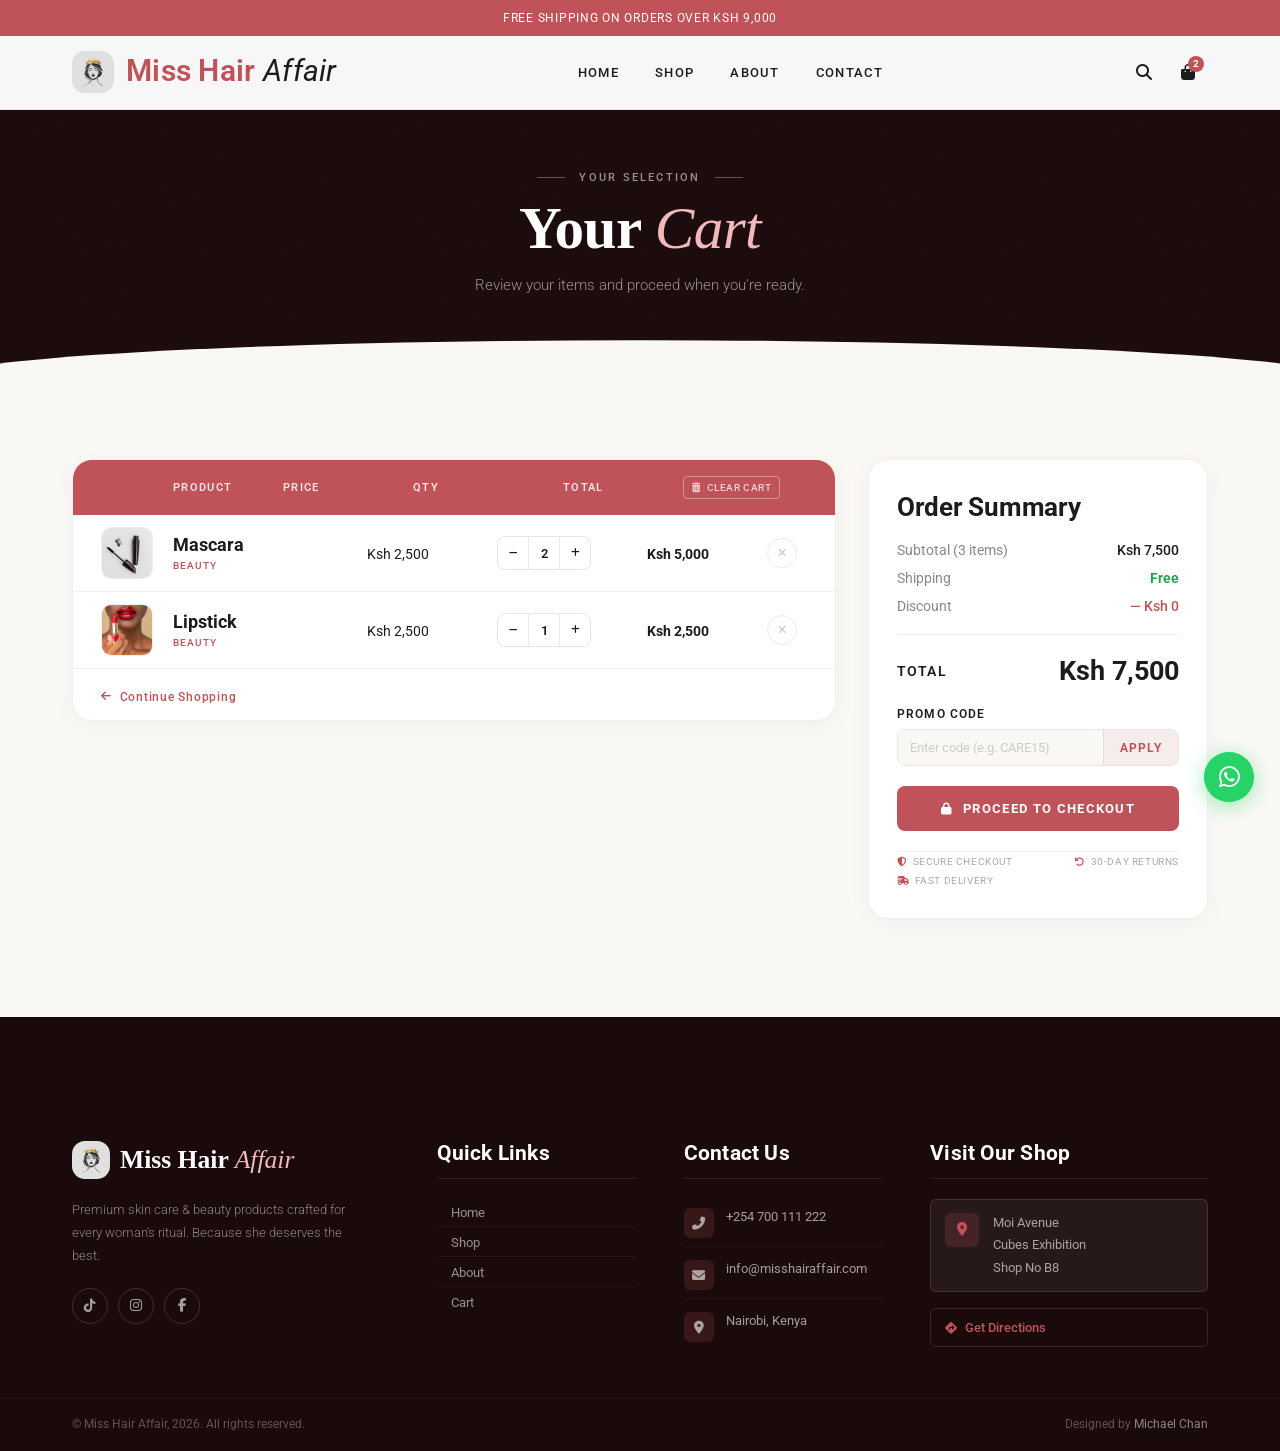
==== commit d7814dce: "Update cart.html" ====
--- a/cart.html
+++ b/cart.html
@@ -212,7 +212,7 @@
 				          	<li class = "cart-item" role = "row">
 					            <div class = "cart-col cart-col--img">
 					              	<div class = "cart-item-img-wrap">
-					                	<img src = "images/beauty/lipstick.png" alt = "Lipstick" class = "cart-item-img" />
+					                	<img src = "images/beauty/lipstick.jpg" alt = "Lipstick" class = "cart-item-img" />
 					              	</div>
 					            </div>
 
@@ -494,4 +494,4 @@
 		<!--javascript end-->
 
 	</body>
-</html>+</html>
